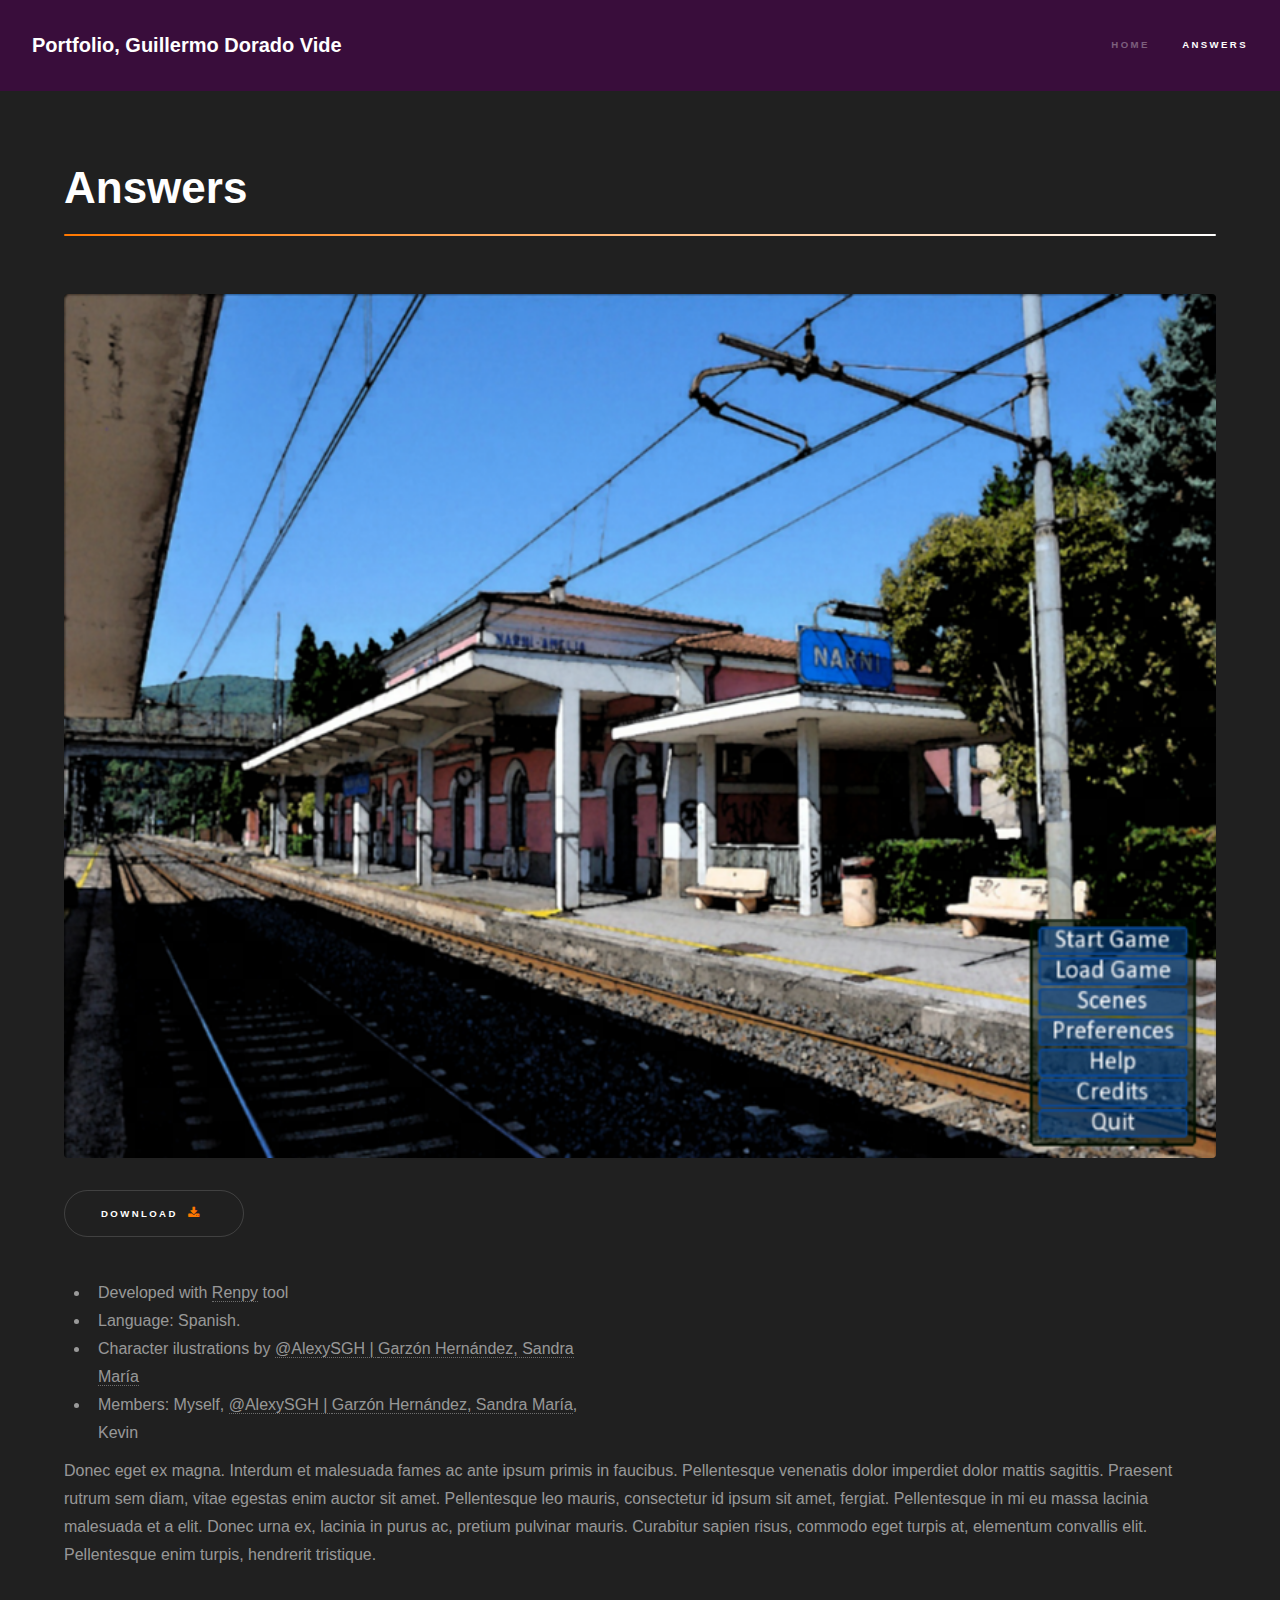
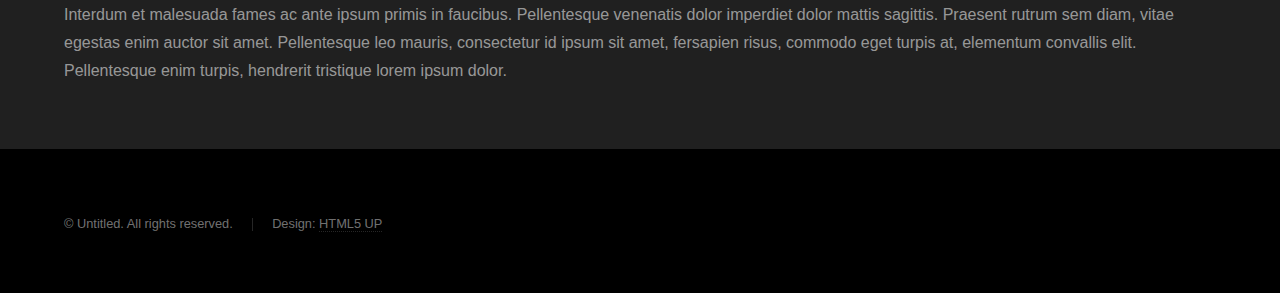
==== AnswerForIM.html @ 84dd6473 "Eliminado la novela para poder actualizar." ====
<!DOCTYPE HTML>
<!--
	Hyperspace by HTML5 UP
	html5up.net | @ajlkn
	Free for personal and commercial use under the CCA 3.0 license (html5up.net/license)
-->
<html>
	<head>
		<title>Portfolio, Answers</title>
		<meta charset="utf-8" />
		<meta name="viewport" content="width=device-width, initial-scale=1" />
		<!--[if lte IE 8]><script src="assets/js/ie/html5shiv.js"></script><![endif]-->
		<link rel="stylesheet" href="assets/css/main.css" />
		<!--[if lte IE 9]><link rel="stylesheet" href="assets/css/ie9.css" /><![endif]-->
		<!--[if lte IE 8]><link rel="stylesheet" href="assets/css/ie8.css" /><![endif]-->
	</head>
	<body>

		<!-- Header -->
			<header id="header">
				<a href="index.html" class="title">Portfolio, Guillermo Dorado Vide</a>
				<nav>
					<ul>
						<li><a href="index.html">Home</a></li>
						<li><a href="generic.html" class="active">Answers</a></li>
					</ul>
				</nav>
			</header>

		<!-- Wrapper -->
			<div id="wrapper">

				<!-- Main -->
					<section id="main" class="wrapper">
						<div class="inner">
							<h1 class="major">Answers</h1>
							<span class="image fit"><img src="images/answers/answer_main.png" alt="" /></span>
							<ul class="actions">
								<li><a href="resources/answers/Answers-1.1-win.zip" target="_blank" class="button">Download <span class="icon major fa-download" id="curriculum"></span></a></li>
							</ul>
							<div class ="details-list">
								<ul class="two-column">
									<li>Developed with <a href="https://www.renpy.org/">Renpy</a> tool</li>
									<li> Language: Spanish.</li>
									<li>Character ilustrations by <a href="https://twitter.com/AlexySGH">@AlexySGH | </a><a href="http://alexysgh.tumblr.com/">Garzón Hernández, Sandra María</a></li>
									<li>Members: Myself, <a href="https://twitter.com/AlexySGH">@AlexySGH | </a><a href="http://alexysgh.tumblr.com/">Garzón Hernández, Sandra María</a>, Kevin</li>
								</ul>
							</div>
							<p>Donec eget ex magna. Interdum et malesuada fames ac ante ipsum primis in faucibus. Pellentesque venenatis dolor imperdiet dolor mattis sagittis. Praesent rutrum sem diam, vitae egestas enim auctor sit amet. Pellentesque leo mauris, consectetur id ipsum sit amet, fergiat. Pellentesque in mi eu massa lacinia malesuada et a elit. Donec urna ex, lacinia in purus ac, pretium pulvinar mauris. Curabitur sapien risus, commodo eget turpis at, elementum convallis elit. Pellentesque enim turpis, hendrerit tristique.</p>
							<p>Interdum et malesuada fames ac ante ipsum primis in faucibus. Pellentesque venenatis dolor imperdiet dolor mattis sagittis. Praesent rutrum sem diam, vitae egestas enim auctor sit amet. Pellentesque leo mauris, consectetur id ipsum sit amet, fersapien risus, commodo eget turpis at, elementum convallis elit. Pellentesque enim turpis, hendrerit tristique lorem ipsum dolor.</p>
						</div>
					</section>

			</div>

		<!-- Footer -->
			<footer id="footer" class="wrapper alt">
				<div class="inner">
					<ul class="menu">
						<li>&copy; Untitled. All rights reserved.</li><li>Design: <a href="http://html5up.net">HTML5 UP</a></li>
					</ul>
				</div>
			</footer>

		<!-- Scripts -->
			<script src="assets/js/jquery.min.js"></script>
			<script src="assets/js/jquery.scrollex.min.js"></script>
			<script src="assets/js/jquery.scrolly.min.js"></script>
			<script src="assets/js/skel.min.js"></script>
			<script src="assets/js/util.js"></script>
			<!--[if lte IE 8]><script src="assets/js/ie/respond.min.js"></script><![endif]-->
			<script src="assets/js/main.js"></script>

	</body>
</html>
---- assets/css/main.css ----
@import url(font-awesome.min.css);

/*
	Hyperspace by HTML5 UP
	html5up.net | @ajlkn
	Free for personal and commercial use under the CCA 3.0 license (html5up.net/license)
*/

/* Reset */

	html, body, div, span, applet, object, iframe, h1, h2, h3, h4, h5, h6, p, blockquote, pre, a, abbr, acronym, address, big, cite, code, del, dfn, em, img, ins, kbd, q, s, samp, small, strike, strong, sub, sup, tt, var, b, u, i, center, dl, dt, dd, ol, ul, li, fieldset, form, label, legend, table, caption, tbody, tfoot, thead, tr, th, td, article, aside, canvas, details, embed, figure, figcaption, footer, header, hgroup, menu, nav, output, ruby, section, summary, time, mark, audio, video {
		margin: 0;
		padding: 0;
		border: 0;
		font-size: 100%;
		font: inherit;
		vertical-align: baseline;
	}

	article, aside, details, figcaption, figure, footer, header, hgroup, menu, nav, section {
		display: block;
	}

	body {
		line-height: 1;
	}

	ol, ul {
		list-style: none;
	}

	blockquote, q {
		quotes: none;
	}

	blockquote:before, blockquote:after, q:before, q:after {
		content: '';
		content: none;
	}

	table {
		border-collapse: collapse;
		border-spacing: 0;
	}

	body {
		-webkit-text-size-adjust: none;
	}

/* Box Model */

	*, *:before, *:after {
		-moz-box-sizing: border-box;
		-webkit-box-sizing: border-box;
		box-sizing: border-box;
	}

/* Grid */

	.row {
		border-bottom: solid 1px transparent;
		-moz-box-sizing: border-box;
		-webkit-box-sizing: border-box;
		box-sizing: border-box;
	}

	.row > * {
		float: left;
		-moz-box-sizing: border-box;
		-webkit-box-sizing: border-box;
		box-sizing: border-box;
	}

	.row:after, .row:before {
		content: '';
		display: block;
		clear: both;
		height: 0;
	}

	.row.uniform > * > :first-child {
		margin-top: 0;
	}

	.row.uniform > * > :last-child {
		margin-bottom: 0;
	}

	.row.\30 \25 > * {
		padding: 0 0 0 0em;
	}

	.row.\30 \25 {
		margin: 0 0 -1px 0em;
	}

	.row.uniform.\30 \25 > * {
		padding: 0em 0 0 0em;
	}

	.row.uniform.\30 \25 {
		margin: 0em 0 -1px 0em;
	}

	.row > * {
		padding: 0 0 0 1.5em;
	}

	.row {
		margin: 0 0 -1px -1.5em;
	}

	.row.uniform > * {
		padding: 1.5em 0 0 1.5em;
	}

	.row.uniform {
		margin: -1.5em 0 -1px -1.5em;
	}

	.row.\32 00\25 > * {
		padding: 0 0 0 3em;
	}

	.row.\32 00\25 {
		margin: 0 0 -1px -3em;
	}

	.row.uniform.\32 00\25 > * {
		padding: 3em 0 0 3em;
	}

	.row.uniform.\32 00\25 {
		margin: -3em 0 -1px -3em;
	}

	.row.\31 50\25 > * {
		padding: 0 0 0 2.25em;
	}

	.row.\31 50\25 {
		margin: 0 0 -1px -2.25em;
	}

	.row.uniform.\31 50\25 > * {
		padding: 2.25em 0 0 2.25em;
	}

	.row.uniform.\31 50\25 {
		margin: -2.25em 0 -1px -2.25em;
	}

	.row.\35 0\25 > * {
		padding: 0 0 0 0.75em;
	}

	.row.\35 0\25 {
		margin: 0 0 -1px -0.75em;
	}

	.row.uniform.\35 0\25 > * {
		padding: 0.75em 0 0 0.75em;
	}

	.row.uniform.\35 0\25 {
		margin: -0.75em 0 -1px -0.75em;
	}

	.row.\32 5\25 > * {
		padding: 0 0 0 0.375em;
	}

	.row.\32 5\25 {
		margin: 0 0 -1px -0.375em;
	}

	.row.uniform.\32 5\25 > * {
		padding: 0.375em 0 0 0.375em;
	}

	.row.uniform.\32 5\25 {
		margin: -0.375em 0 -1px -0.375em;
	}

	.\31 2u, .\31 2u\24 {
		width: 100%;
		clear: none;
		margin-left: 0;
	}

	.\31 1u, .\31 1u\24 {
		width: 91.6666666667%;
		clear: none;
		margin-left: 0;
	}

	.\31 0u, .\31 0u\24 {
		width: 83.3333333333%;
		clear: none;
		margin-left: 0;
	}

	.\39 u, .\39 u\24 {
		width: 75%;
		clear: none;
		margin-left: 0;
	}

	.\38 u, .\38 u\24 {
		width: 66.6666666667%;
		clear: none;
		margin-left: 0;
	}

	.\37 u, .\37 u\24 {
		width: 58.3333333333%;
		clear: none;
		margin-left: 0;
	}

	.\36 u, .\36 u\24 {
		width: 50%;
		clear: none;
		margin-left: 0;
	}

	.\35 u, .\35 u\24 {
		width: 41.6666666667%;
		clear: none;
		margin-left: 0;
	}

	.\34 u, .\34 u\24 {
		width: 33.3333333333%;
		clear: none;
		margin-left: 0;
	}

	.\33 u, .\33 u\24 {
		width: 25%;
		clear: none;
		margin-left: 0;
	}

	.\32 u, .\32 u\24 {
		width: 16.6666666667%;
		clear: none;
		margin-left: 0;
	}

	.\31 u, .\31 u\24 {
		width: 8.3333333333%;
		clear: none;
		margin-left: 0;
	}

	.\31 2u\24 + *,
	.\31 1u\24 + *,
	.\31 0u\24 + *,
	.\39 u\24 + *,
	.\38 u\24 + *,
	.\37 u\24 + *,
	.\36 u\24 + *,
	.\35 u\24 + *,
	.\34 u\24 + *,
	.\33 u\24 + *,
	.\32 u\24 + *,
	.\31 u\24 + * {
		clear: left;
	}

	.\-11u {
		margin-left: 91.66667%;
	}

	.\-10u {
		margin-left: 83.33333%;
	}

	.\-9u {
		margin-left: 75%;
	}

	.\-8u {
		margin-left: 66.66667%;
	}

	.\-7u {
		margin-left: 58.33333%;
	}

	.\-6u {
		margin-left: 50%;
	}

	.\-5u {
		margin-left: 41.66667%;
	}

	.\-4u {
		margin-left: 33.33333%;
	}

	.\-3u {
		margin-left: 25%;
	}

	.\-2u {
		margin-left: 16.66667%;
	}

	.\-1u {
		margin-left: 8.33333%;
	}

	@media screen and (max-width: 1680px) {

		.row > * {
			padding: 0 0 0 1.5em;
		}

		.row {
			margin: 0 0 -1px -1.5em;
		}

		.row.uniform > * {
			padding: 1.5em 0 0 1.5em;
		}

		.row.uniform {
			margin: -1.5em 0 -1px -1.5em;
		}

		.row.\32 00\25 > * {
			padding: 0 0 0 3em;
		}

		.row.\32 00\25 {
			margin: 0 0 -1px -3em;
		}

		.row.uniform.\32 00\25 > * {
			padding: 3em 0 0 3em;
		}

		.row.uniform.\32 00\25 {
			margin: -3em 0 -1px -3em;
		}

		.row.\31 50\25 > * {
			padding: 0 0 0 2.25em;
		}

		.row.\31 50\25 {
			margin: 0 0 -1px -2.25em;
		}

		.row.uniform.\31 50\25 > * {
			padding: 2.25em 0 0 2.25em;
		}

		.row.uniform.\31 50\25 {
			margin: -2.25em 0 -1px -2.25em;
		}

		.row.\35 0\25 > * {
			padding: 0 0 0 0.75em;
		}

		.row.\35 0\25 {
			margin: 0 0 -1px -0.75em;
		}

		.row.uniform.\35 0\25 > * {
			padding: 0.75em 0 0 0.75em;
		}

		.row.uniform.\35 0\25 {
			margin: -0.75em 0 -1px -0.75em;
		}

		.row.\32 5\25 > * {
			padding: 0 0 0 0.375em;
		}

		.row.\32 5\25 {
			margin: 0 0 -1px -0.375em;
		}

		.row.uniform.\32 5\25 > * {
			padding: 0.375em 0 0 0.375em;
		}

		.row.uniform.\32 5\25 {
			margin: -0.375em 0 -1px -0.375em;
		}

		.\31 2u\28xlarge\29, .\31 2u\24\28xlarge\29 {
			width: 100%;
			clear: none;
			margin-left: 0;
		}

		.\31 1u\28xlarge\29, .\31 1u\24\28xlarge\29 {
			width: 91.6666666667%;
			clear: none;
			margin-left: 0;
		}

		.\31 0u\28xlarge\29, .\31 0u\24\28xlarge\29 {
			width: 83.3333333333%;
			clear: none;
			margin-left: 0;
		}

		.\39 u\28xlarge\29, .\39 u\24\28xlarge\29 {
			width: 75%;
			clear: none;
			margin-left: 0;
		}

		.\38 u\28xlarge\29, .\38 u\24\28xlarge\29 {
			width: 66.6666666667%;
			clear: none;
			margin-left: 0;
		}

		.\37 u\28xlarge\29, .\37 u\24\28xlarge\29 {
			width: 58.3333333333%;
			clear: none;
			margin-left: 0;
		}

		.\36 u\28xlarge\29, .\36 u\24\28xlarge\29 {
			width: 50%;
			clear: none;
			margin-left: 0;
		}

		.\35 u\28xlarge\29, .\35 u\24\28xlarge\29 {
			width: 41.6666666667%;
			clear: none;
			margin-left: 0;
		}

		.\34 u\28xlarge\29, .\34 u\24\28xlarge\29 {
			width: 33.3333333333%;
			clear: none;
			margin-left: 0;
		}

		.\33 u\28xlarge\29, .\33 u\24\28xlarge\29 {
			width: 25%;
			clear: none;
			margin-left: 0;
		}

		.\32 u\28xlarge\29, .\32 u\24\28xlarge\29 {
			width: 16.6666666667%;
			clear: none;
			margin-left: 0;
		}

		.\31 u\28xlarge\29, .\31 u\24\28xlarge\29 {
			width: 8.3333333333%;
			clear: none;
			margin-left: 0;
		}

		.\31 2u\24\28xlarge\29 + *,
		.\31 1u\24\28xlarge\29 + *,
		.\31 0u\24\28xlarge\29 + *,
		.\39 u\24\28xlarge\29 + *,
		.\38 u\24\28xlarge\29 + *,
		.\37 u\24\28xlarge\29 + *,
		.\36 u\24\28xlarge\29 + *,
		.\35 u\24\28xlarge\29 + *,
		.\34 u\24\28xlarge\29 + *,
		.\33 u\24\28xlarge\29 + *,
		.\32 u\24\28xlarge\29 + *,
		.\31 u\24\28xlarge\29 + * {
			clear: left;
		}

		.\-11u\28xlarge\29 {
			margin-left: 91.66667%;
		}

		.\-10u\28xlarge\29 {
			margin-left: 83.33333%;
		}

		.\-9u\28xlarge\29 {
			margin-left: 75%;
		}

		.\-8u\28xlarge\29 {
			margin-left: 66.66667%;
		}

		.\-7u\28xlarge\29 {
			margin-left: 58.33333%;
		}

		.\-6u\28xlarge\29 {
			margin-left: 50%;
		}

		.\-5u\28xlarge\29 {
			margin-left: 41.66667%;
		}

		.\-4u\28xlarge\29 {
			margin-left: 33.33333%;
		}

		.\-3u\28xlarge\29 {
			margin-left: 25%;
		}

		.\-2u\28xlarge\29 {
			margin-left: 16.66667%;
		}

		.\-1u\28xlarge\29 {
			margin-left: 8.33333%;
		}

	}

	@media screen and (max-width: 1280px) {

		.row > * {
			padding: 0 0 0 1.5em;
		}

		.row {
			margin: 0 0 -1px -1.5em;
		}

		.row.uniform > * {
			padding: 1.5em 0 0 1.5em;
		}

		.row.uniform {
			margin: -1.5em 0 -1px -1.5em;
		}

		.row.\32 00\25 > * {
			padding: 0 0 0 3em;
		}

		.row.\32 00\25 {
			margin: 0 0 -1px -3em;
		}

		.row.uniform.\32 00\25 > * {
			padding: 3em 0 0 3em;
		}

		.row.uniform.\32 00\25 {
			margin: -3em 0 -1px -3em;
		}

		.row.\31 50\25 > * {
			padding: 0 0 0 2.25em;
		}

		.row.\31 50\25 {
			margin: 0 0 -1px -2.25em;
		}

		.row.uniform.\31 50\25 > * {
			padding: 2.25em 0 0 2.25em;
		}

		.row.uniform.\31 50\25 {
			margin: -2.25em 0 -1px -2.25em;
		}

		.row.\35 0\25 > * {
			padding: 0 0 0 0.75em;
		}

		.row.\35 0\25 {
			margin: 0 0 -1px -0.75em;
		}

		.row.uniform.\35 0\25 > * {
			padding: 0.75em 0 0 0.75em;
		}

		.row.uniform.\35 0\25 {
			margin: -0.75em 0 -1px -0.75em;
		}

		.row.\32 5\25 > * {
			padding: 0 0 0 0.375em;
		}

		.row.\32 5\25 {
			margin: 0 0 -1px -0.375em;
		}

		.row.uniform.\32 5\25 > * {
			padding: 0.375em 0 0 0.375em;
		}

		.row.uniform.\32 5\25 {
			margin: -0.375em 0 -1px -0.375em;
		}

		.\31 2u\28large\29, .\31 2u\24\28large\29 {
			width: 100%;
			clear: none;
			margin-left: 0;
		}

		.\31 1u\28large\29, .\31 1u\24\28large\29 {
			width: 91.6666666667%;
			clear: none;
			margin-left: 0;
		}

		.\31 0u\28large\29, .\31 0u\24\28large\29 {
			width: 83.3333333333%;
			clear: none;
			margin-left: 0;
		}

		.\39 u\28large\29, .\39 u\24\28large\29 {
			width: 75%;
			clear: none;
			margin-left: 0;
		}

		.\38 u\28large\29, .\38 u\24\28large\29 {
			width: 66.6666666667%;
			clear: none;
			margin-left: 0;
		}

		.\37 u\28large\29, .\37 u\24\28large\29 {
			width: 58.3333333333%;
			clear: none;
			margin-left: 0;
		}

		.\36 u\28large\29, .\36 u\24\28large\29 {
			width: 50%;
			clear: none;
			margin-left: 0;
		}

		.\35 u\28large\29, .\35 u\24\28large\29 {
			width: 41.6666666667%;
			clear: none;
			margin-left: 0;
		}

		.\34 u\28large\29, .\34 u\24\28large\29 {
			width: 33.3333333333%;
			clear: none;
			margin-left: 0;
		}

		.\33 u\28large\29, .\33 u\24\28large\29 {
			width: 25%;
			clear: none;
			margin-left: 0;
		}

		.\32 u\28large\29, .\32 u\24\28large\29 {
			width: 16.6666666667%;
			clear: none;
			margin-left: 0;
		}

		.\31 u\28large\29, .\31 u\24\28large\29 {
			width: 8.3333333333%;
			clear: none;
			margin-left: 0;
		}

		.\31 2u\24\28large\29 + *,
		.\31 1u\24\28large\29 + *,
		.\31 0u\24\28large\29 + *,
		.\39 u\24\28large\29 + *,
		.\38 u\24\28large\29 + *,
		.\37 u\24\28large\29 + *,
		.\36 u\24\28large\29 + *,
		.\35 u\24\28large\29 + *,
		.\34 u\24\28large\29 + *,
		.\33 u\24\28large\29 + *,
		.\32 u\24\28large\29 + *,
		.\31 u\24\28large\29 + * {
			clear: left;
		}

		.\-11u\28large\29 {
			margin-left: 91.66667%;
		}

		.\-10u\28large\29 {
			margin-left: 83.33333%;
		}

		.\-9u\28large\29 {
			margin-left: 75%;
		}

		.\-8u\28large\29 {
			margin-left: 66.66667%;
		}

		.\-7u\28large\29 {
			margin-left: 58.33333%;
		}

		.\-6u\28large\29 {
			margin-left: 50%;
		}

		.\-5u\28large\29 {
			margin-left: 41.66667%;
		}

		.\-4u\28large\29 {
			margin-left: 33.33333%;
		}

		.\-3u\28large\29 {
			margin-left: 25%;
		}

		.\-2u\28large\29 {
			margin-left: 16.66667%;
		}

		.\-1u\28large\29 {
			margin-left: 8.33333%;
		}

	}

	@media screen and (max-width: 980px) {

		.row > * {
			padding: 0 0 0 1.5em;
		}

		.row {
			margin: 0 0 -1px -1.5em;
		}

		.row.uniform > * {
			padding: 1.5em 0 0 1.5em;
		}

		.row.uniform {
			margin: -1.5em 0 -1px -1.5em;
		}

		.row.\32 00\25 > * {
			padding: 0 0 0 3em;
		}

		.row.\32 00\25 {
			margin: 0 0 -1px -3em;
		}

		.row.uniform.\32 00\25 > * {
			padding: 3em 0 0 3em;
		}

		.row.uniform.\32 00\25 {
			margin: -3em 0 -1px -3em;
		}

		.row.\31 50\25 > * {
			padding: 0 0 0 2.25em;
		}

		.row.\31 50\25 {
			margin: 0 0 -1px -2.25em;
		}

		.row.uniform.\31 50\25 > * {
			padding: 2.25em 0 0 2.25em;
		}

		.row.uniform.\31 50\25 {
			margin: -2.25em 0 -1px -2.25em;
		}

		.row.\35 0\25 > * {
			padding: 0 0 0 0.75em;
		}

		.row.\35 0\25 {
			margin: 0 0 -1px -0.75em;
		}

		.row.uniform.\35 0\25 > * {
			padding: 0.75em 0 0 0.75em;
		}

		.row.uniform.\35 0\25 {
			margin: -0.75em 0 -1px -0.75em;
		}

		.row.\32 5\25 > * {
			padding: 0 0 0 0.375em;
		}

		.row.\32 5\25 {
			margin: 0 0 -1px -0.375em;
		}

		.row.uniform.\32 5\25 > * {
			padding: 0.375em 0 0 0.375em;
		}

		.row.uniform.\32 5\25 {
			margin: -0.375em 0 -1px -0.375em;
		}

		.\31 2u\28medium\29, .\31 2u\24\28medium\29 {
			width: 100%;
			clear: none;
			margin-left: 0;
		}

		.\31 1u\28medium\29, .\31 1u\24\28medium\29 {
			width: 91.6666666667%;
			clear: none;
			margin-left: 0;
		}

		.\31 0u\28medium\29, .\31 0u\24\28medium\29 {
			width: 83.3333333333%;
			clear: none;
			margin-left: 0;
		}

		.\39 u\28medium\29, .\39 u\24\28medium\29 {
			width: 75%;
			clear: none;
			margin-left: 0;
		}

		.\38 u\28medium\29, .\38 u\24\28medium\29 {
			width: 66.6666666667%;
			clear: none;
			margin-left: 0;
		}

		.\37 u\28medium\29, .\37 u\24\28medium\29 {
			width: 58.3333333333%;
			clear: none;
			margin-left: 0;
		}

		.\36 u\28medium\29, .\36 u\24\28medium\29 {
			width: 50%;
			clear: none;
			margin-left: 0;
		}

		.\35 u\28medium\29, .\35 u\24\28medium\29 {
			width: 41.6666666667%;
			clear: none;
			margin-left: 0;
		}

		.\34 u\28medium\29, .\34 u\24\28medium\29 {
			width: 33.3333333333%;
			clear: none;
			margin-left: 0;
		}

		.\33 u\28medium\29, .\33 u\24\28medium\29 {
			width: 25%;
			clear: none;
			margin-left: 0;
		}

		.\32 u\28medium\29, .\32 u\24\28medium\29 {
			width: 16.6666666667%;
			clear: none;
			margin-left: 0;
		}

		.\31 u\28medium\29, .\31 u\24\28medium\29 {
			width: 8.3333333333%;
			clear: none;
			margin-left: 0;
		}

		.\31 2u\24\28medium\29 + *,
		.\31 1u\24\28medium\29 + *,
		.\31 0u\24\28medium\29 + *,
		.\39 u\24\28medium\29 + *,
		.\38 u\24\28medium\29 + *,
		.\37 u\24\28medium\29 + *,
		.\36 u\24\28medium\29 + *,
		.\35 u\24\28medium\29 + *,
		.\34 u\24\28medium\29 + *,
		.\33 u\24\28medium\29 + *,
		.\32 u\24\28medium\29 + *,
		.\31 u\24\28medium\29 + * {
			clear: left;
		}

		.\-11u\28medium\29 {
			margin-left: 91.66667%;
		}

		.\-10u\28medium\29 {
			margin-left: 83.33333%;
		}

		.\-9u\28medium\29 {
			margin-left: 75%;
		}

		.\-8u\28medium\29 {
			margin-left: 66.66667%;
		}

		.\-7u\28medium\29 {
			margin-left: 58.33333%;
		}

		.\-6u\28medium\29 {
			margin-left: 50%;
		}

		.\-5u\28medium\29 {
			margin-left: 41.66667%;
		}

		.\-4u\28medium\29 {
			margin-left: 33.33333%;
		}

		.\-3u\28medium\29 {
			margin-left: 25%;
		}

		.\-2u\28medium\29 {
			margin-left: 16.66667%;
		}

		.\-1u\28medium\29 {
			margin-left: 8.33333%;
		}

	}

	@media screen and (max-width: 736px) {

		.row > * {
			padding: 0 0 0 1.5em;
		}

		.row {
			margin: 0 0 -1px -1.5em;
		}

		.row.uniform > * {
			padding: 1.5em 0 0 1.5em;
		}

		.row.uniform {
			margin: -1.5em 0 -1px -1.5em;
		}

		.row.\32 00\25 > * {
			padding: 0 0 0 3em;
		}

		.row.\32 00\25 {
			margin: 0 0 -1px -3em;
		}

		.row.uniform.\32 00\25 > * {
			padding: 3em 0 0 3em;
		}

		.row.uniform.\32 00\25 {
			margin: -3em 0 -1px -3em;
		}

		.row.\31 50\25 > * {
			padding: 0 0 0 2.25em;
		}

		.row.\31 50\25 {
			margin: 0 0 -1px -2.25em;
		}

		.row.uniform.\31 50\25 > * {
			padding: 2.25em 0 0 2.25em;
		}

		.row.uniform.\31 50\25 {
			margin: -2.25em 0 -1px -2.25em;
		}

		.row.\35 0\25 > * {
			padding: 0 0 0 0.75em;
		}

		.row.\35 0\25 {
			margin: 0 0 -1px -0.75em;
		}

		.row.uniform.\35 0\25 > * {
			padding: 0.75em 0 0 0.75em;
		}

		.row.uniform.\35 0\25 {
			margin: -0.75em 0 -1px -0.75em;
		}

		.row.\32 5\25 > * {
			padding: 0 0 0 0.375em;
		}

		.row.\32 5\25 {
			margin: 0 0 -1px -0.375em;
		}

		.row.uniform.\32 5\25 > * {
			padding: 0.375em 0 0 0.375em;
		}

		.row.uniform.\32 5\25 {
			margin: -0.375em 0 -1px -0.375em;
		}

		.\31 2u\28small\29, .\31 2u\24\28small\29 {
			width: 100%;
			clear: none;
			margin-left: 0;
		}

		.\31 1u\28small\29, .\31 1u\24\28small\29 {
			width: 91.6666666667%;
			clear: none;
			margin-left: 0;
		}

		.\31 0u\28small\29, .\31 0u\24\28small\29 {
			width: 83.3333333333%;
			clear: none;
			margin-left: 0;
		}

		.\39 u\28small\29, .\39 u\24\28small\29 {
			width: 75%;
			clear: none;
			margin-left: 0;
		}

		.\38 u\28small\29, .\38 u\24\28small\29 {
			width: 66.6666666667%;
			clear: none;
			margin-left: 0;
		}

		.\37 u\28small\29, .\37 u\24\28small\29 {
			width: 58.3333333333%;
			clear: none;
			margin-left: 0;
		}

		.\36 u\28small\29, .\36 u\24\28small\29 {
			width: 50%;
			clear: none;
			margin-left: 0;
		}

		.\35 u\28small\29, .\35 u\24\28small\29 {
			width: 41.6666666667%;
			clear: none;
			margin-left: 0;
		}

		.\34 u\28small\29, .\34 u\24\28small\29 {
			width: 33.3333333333%;
			clear: none;
			margin-left: 0;
		}

		.\33 u\28small\29, .\33 u\24\28small\29 {
			width: 25%;
			clear: none;
			margin-left: 0;
		}

		.\32 u\28small\29, .\32 u\24\28small\29 {
			width: 16.6666666667%;
			clear: none;
			margin-left: 0;
		}

		.\31 u\28small\29, .\31 u\24\28small\29 {
			width: 8.3333333333%;
			clear: none;
			margin-left: 0;
		}

		.\31 2u\24\28small\29 + *,
		.\31 1u\24\28small\29 + *,
		.\31 0u\24\28small\29 + *,
		.\39 u\24\28small\29 + *,
		.\38 u\24\28small\29 + *,
		.\37 u\24\28small\29 + *,
		.\36 u\24\28small\29 + *,
		.\35 u\24\28small\29 + *,
		.\34 u\24\28small\29 + *,
		.\33 u\24\28small\29 + *,
		.\32 u\24\28small\29 + *,
		.\31 u\24\28small\29 + * {
			clear: left;
		}

		.\-11u\28small\29 {
			margin-left: 91.66667%;
		}

		.\-10u\28small\29 {
			margin-left: 83.33333%;
		}

		.\-9u\28small\29 {
			margin-left: 75%;
		}

		.\-8u\28small\29 {
			margin-left: 66.66667%;
		}

		.\-7u\28small\29 {
			margin-left: 58.33333%;
		}

		.\-6u\28small\29 {
			margin-left: 50%;
		}

		.\-5u\28small\29 {
			margin-left: 41.66667%;
		}

		.\-4u\28small\29 {
			margin-left: 33.33333%;
		}

		.\-3u\28small\29 {
			margin-left: 25%;
		}

		.\-2u\28small\29 {
			margin-left: 16.66667%;
		}

		.\-1u\28small\29 {
			margin-left: 8.33333%;
		}

	}

	@media screen and (max-width: 480px) {
		/*extra Guillermo*/
		#movile-only {
			display:none;
		}

		.details-list .two-column {
			display: block;
			width: 100%;
		}

		.row > * {
			padding: 0 0 0 1.5em;
		}

		.row {
			margin: 0 0 -1px -1.5em;
		}

		.row.uniform > * {
			padding: 1.5em 0 0 1.5em;
		}

		.row.uniform {
			margin: -1.5em 0 -1px -1.5em;
		}

		.row.\32 00\25 > * {
			padding: 0 0 0 3em;
		}

		.row.\32 00\25 {
			margin: 0 0 -1px -3em;
		}

		.row.uniform.\32 00\25 > * {
			padding: 3em 0 0 3em;
		}

		.row.uniform.\32 00\25 {
			margin: -3em 0 -1px -3em;
		}

		.row.\31 50\25 > * {
			padding: 0 0 0 2.25em;
		}

		.row.\31 50\25 {
			margin: 0 0 -1px -2.25em;
		}

		.row.uniform.\31 50\25 > * {
			padding: 2.25em 0 0 2.25em;
		}

		.row.uniform.\31 50\25 {
			margin: -2.25em 0 -1px -2.25em;
		}

		.row.\35 0\25 > * {
			padding: 0 0 0 0.75em;
		}

		.row.\35 0\25 {
			margin: 0 0 -1px -0.75em;
		}

		.row.uniform.\35 0\25 > * {
			padding: 0.75em 0 0 0.75em;
		}

		.row.uniform.\35 0\25 {
			margin: -0.75em 0 -1px -0.75em;
		}

		.row.\32 5\25 > * {
			padding: 0 0 0 0.375em;
		}

		.row.\32 5\25 {
			margin: 0 0 -1px -0.375em;
		}

		.row.uniform.\32 5\25 > * {
			padding: 0.375em 0 0 0.375em;
		}

		.row.uniform.\32 5\25 {
			margin: -0.375em 0 -1px -0.375em;
		}

		.\31 2u\28xsmall\29, .\31 2u\24\28xsmall\29 {
			width: 100%;
			clear: none;
			margin-left: 0;
		}

		.\31 1u\28xsmall\29, .\31 1u\24\28xsmall\29 {
			width: 91.6666666667%;
			clear: none;
			margin-left: 0;
		}

		.\31 0u\28xsmall\29, .\31 0u\24\28xsmall\29 {
			width: 83.3333333333%;
			clear: none;
			margin-left: 0;
		}

		.\39 u\28xsmall\29, .\39 u\24\28xsmall\29 {
			width: 75%;
			clear: none;
			margin-left: 0;
		}

		.\38 u\28xsmall\29, .\38 u\24\28xsmall\29 {
			width: 66.6666666667%;
			clear: none;
			margin-left: 0;
		}

		.\37 u\28xsmall\29, .\37 u\24\28xsmall\29 {
			width: 58.3333333333%;
			clear: none;
			margin-left: 0;
		}

		.\36 u\28xsmall\29, .\36 u\24\28xsmall\29 {
			width: 50%;
			clear: none;
			margin-left: 0;
		}

		.\35 u\28xsmall\29, .\35 u\24\28xsmall\29 {
			width: 41.6666666667%;
			clear: none;
			margin-left: 0;
		}

		.\34 u\28xsmall\29, .\34 u\24\28xsmall\29 {
			width: 33.3333333333%;
			clear: none;
			margin-left: 0;
		}

		.\33 u\28xsmall\29, .\33 u\24\28xsmall\29 {
			width: 25%;
			clear: none;
			margin-left: 0;
		}

		.\32 u\28xsmall\29, .\32 u\24\28xsmall\29 {
			width: 16.6666666667%;
			clear: none;
			margin-left: 0;
		}

		.\31 u\28xsmall\29, .\31 u\24\28xsmall\29 {
			width: 8.3333333333%;
			clear: none;
			margin-left: 0;
		}

		.\31 2u\24\28xsmall\29 + *,
		.\31 1u\24\28xsmall\29 + *,
		.\31 0u\24\28xsmall\29 + *,
		.\39 u\24\28xsmall\29 + *,
		.\38 u\24\28xsmall\29 + *,
		.\37 u\24\28xsmall\29 + *,
		.\36 u\24\28xsmall\29 + *,
		.\35 u\24\28xsmall\29 + *,
		.\34 u\24\28xsmall\29 + *,
		.\33 u\24\28xsmall\29 + *,
		.\32 u\24\28xsmall\29 + *,
		.\31 u\24\28xsmall\29 + * {
			clear: left;
		}

		.\-11u\28xsmall\29 {
			margin-left: 91.66667%;
		}

		.\-10u\28xsmall\29 {
			margin-left: 83.33333%;
		}

		.\-9u\28xsmall\29 {
			margin-left: 75%;
		}

		.\-8u\28xsmall\29 {
			margin-left: 66.66667%;
		}

		.\-7u\28xsmall\29 {
			margin-left: 58.33333%;
		}

		.\-6u\28xsmall\29 {
			margin-left: 50%;
		}

		.\-5u\28xsmall\29 {
			margin-left: 41.66667%;
		}

		.\-4u\28xsmall\29 {
			margin-left: 33.33333%;
		}

		.\-3u\28xsmall\29 {
			margin-left: 25%;
		}

		.\-2u\28xsmall\29 {
			margin-left: 16.66667%;
		}

		.\-1u\28xsmall\29 {
			margin-left: 8.33333%;
		}

	}

	@media screen and (max-width: 360px) {
		/*extra Guillermo*/
		#movile-only {
			display:none;
		}

		.row > * {
			padding: 0 0 0 1.5em;
		}

		.row {
			margin: 0 0 -1px -1.5em;
		}

		.row.uniform > * {
			padding: 1.5em 0 0 1.5em;
		}

		.row.uniform {
			margin: -1.5em 0 -1px -1.5em;
		}

		.row.\32 00\25 > * {
			padding: 0 0 0 3em;
		}

		.row.\32 00\25 {
			margin: 0 0 -1px -3em;
		}

		.row.uniform.\32 00\25 > * {
			padding: 3em 0 0 3em;
		}

		.row.uniform.\32 00\25 {
			margin: -3em 0 -1px -3em;
		}

		.row.\31 50\25 > * {
			padding: 0 0 0 2.25em;
		}

		.row.\31 50\25 {
			margin: 0 0 -1px -2.25em;
		}

		.row.uniform.\31 50\25 > * {
			padding: 2.25em 0 0 2.25em;
		}

		.row.uniform.\31 50\25 {
			margin: -2.25em 0 -1px -2.25em;
		}

		.row.\35 0\25 > * {
			padding: 0 0 0 0.75em;
		}

		.row.\35 0\25 {
			margin: 0 0 -1px -0.75em;
		}

		.row.uniform.\35 0\25 > * {
			padding: 0.75em 0 0 0.75em;
		}

		.row.uniform.\35 0\25 {
			margin: -0.75em 0 -1px -0.75em;
		}

		.row.\32 5\25 > * {
			padding: 0 0 0 0.375em;
		}

		.row.\32 5\25 {
			margin: 0 0 -1px -0.375em;
		}

		.row.uniform.\32 5\25 > * {
			padding: 0.375em 0 0 0.375em;
		}

		.row.uniform.\32 5\25 {
			margin: -0.375em 0 -1px -0.375em;
		}

		.\31 2u\28xxsmall\29, .\31 2u\24\28xxsmall\29 {
			width: 100%;
			clear: none;
			margin-left: 0;
		}

		.\31 1u\28xxsmall\29, .\31 1u\24\28xxsmall\29 {
			width: 91.6666666667%;
			clear: none;
			margin-left: 0;
		}

		.\31 0u\28xxsmall\29, .\31 0u\24\28xxsmall\29 {
			width: 83.3333333333%;
			clear: none;
			margin-left: 0;
		}

		.\39 u\28xxsmall\29, .\39 u\24\28xxsmall\29 {
			width: 75%;
			clear: none;
			margin-left: 0;
		}

		.\38 u\28xxsmall\29, .\38 u\24\28xxsmall\29 {
			width: 66.6666666667%;
			clear: none;
			margin-left: 0;
		}

		.\37 u\28xxsmall\29, .\37 u\24\28xxsmall\29 {
			width: 58.3333333333%;
			clear: none;
			margin-left: 0;
		}

		.\36 u\28xxsmall\29, .\36 u\24\28xxsmall\29 {
			width: 50%;
			clear: none;
			margin-left: 0;
		}

		.\35 u\28xxsmall\29, .\35 u\24\28xxsmall\29 {
			width: 41.6666666667%;
			clear: none;
			margin-left: 0;
		}

		.\34 u\28xxsmall\29, .\34 u\24\28xxsmall\29 {
			width: 33.3333333333%;
			clear: none;
			margin-left: 0;
		}

		.\33 u\28xxsmall\29, .\33 u\24\28xxsmall\29 {
			width: 25%;
			clear: none;
			margin-left: 0;
		}

		.\32 u\28xxsmall\29, .\32 u\24\28xxsmall\29 {
			width: 16.6666666667%;
			clear: none;
			margin-left: 0;
		}

		.\31 u\28xxsmall\29, .\31 u\24\28xxsmall\29 {
			width: 8.3333333333%;
			clear: none;
			margin-left: 0;
		}

		.\31 2u\24\28xxsmall\29 + *,
		.\31 1u\24\28xxsmall\29 + *,
		.\31 0u\24\28xxsmall\29 + *,
		.\39 u\24\28xxsmall\29 + *,
		.\38 u\24\28xxsmall\29 + *,
		.\37 u\24\28xxsmall\29 + *,
		.\36 u\24\28xxsmall\29 + *,
		.\35 u\24\28xxsmall\29 + *,
		.\34 u\24\28xxsmall\29 + *,
		.\33 u\24\28xxsmall\29 + *,
		.\32 u\24\28xxsmall\29 + *,
		.\31 u\24\28xxsmall\29 + * {
			clear: left;
		}

		.\-11u\28xxsmall\29 {
			margin-left: 91.66667%;
		}

		.\-10u\28xxsmall\29 {
			margin-left: 83.33333%;
		}

		.\-9u\28xxsmall\29 {
			margin-left: 75%;
		}

		.\-8u\28xxsmall\29 {
			margin-left: 66.66667%;
		}

		.\-7u\28xxsmall\29 {
			margin-left: 58.33333%;
		}

		.\-6u\28xxsmall\29 {
			margin-left: 50%;
		}

		.\-5u\28xxsmall\29 {
			margin-left: 41.66667%;
		}

		.\-4u\28xxsmall\29 {
			margin-left: 33.33333%;
		}

		.\-3u\28xxsmall\29 {
			margin-left: 25%;
		}

		.\-2u\28xxsmall\29 {
			margin-left: 16.66667%;
		}

		.\-1u\28xxsmall\29 {
			margin-left: 8.33333%;
		}

	}

/* Basic */

	@-ms-viewport {
		width: device-width;
	}

	body {
		-ms-overflow-style: scrollbar;
	}

	@media screen and (max-width: 480px) {

		html, body {
			min-width: 320px;
		}

	}

	body {
		background: #202020;
	}

		body.is-loading *, body.is-loading *:before, body.is-loading *:after {
			-moz-animation: none !important;
			-webkit-animation: none !important;
			-ms-animation: none !important;
			animation: none !important;
			-moz-transition: none !important;
			-webkit-transition: none !important;
			-ms-transition: none !important;
			transition: none !important;
		}

/* Type */

	body, input, select, textarea {
		color: rgba(255, 255, 255, 0.55);
		font-family: Arial, Helvetica, sans-serif;
		font-size: 16.5pt;
		font-weight: normal;
		line-height: 1.75;
	}

		@media screen and (max-width: 1680px) {

			body, input, select, textarea {
				font-size: 13pt;
			}

		}

		@media screen and (max-width: 1280px) {

			body, input, select, textarea {
				font-size: 12pt;
			}

		}

		@media screen and (max-width: 360px) {

			body, input, select, textarea {
				font-size: 11pt;
			}

		}

	a {
		-moz-transition: color 0.2s ease, border-bottom-color 0.2s ease;
		-webkit-transition: color 0.2s ease, border-bottom-color 0.2s ease;
		-ms-transition: color 0.2s ease, border-bottom-color 0.2s ease;
		transition: color 0.2s ease, border-bottom-color 0.2s ease;
		border-bottom: dotted 1px rgba(255, 255, 255, 0.35);
		color: inherit;
		text-decoration: none;
	}

		a:hover {
			border-bottom-color: transparent;
			color: #ff7800;
		}

	strong, b {
		color: #ffffff;
		font-weight: bold;
	}

	em, i {
		font-style: italic;
	}

	p {
		margin: 0 0 2em 0;
	}

	h1, h2, h3, h4, h5, h6 {
		color: #ffffff;
		font-weight: bold;
		line-height: 1.5;
		margin: 0 0 0.5em 0;
	}

		h1 a, h2 a, h3 a, h4 a, h5 a, h6 a {
			color: inherit;
			text-decoration: none;
		}

	h1 {
		font-size: 2.75em;
	}

		h1.major {
			margin: 0 0 1.3em 0;
			position: relative;
			padding-bottom: 0.35em;
		}

			h1.major:after {
				background-image: -moz-linear-gradient(to right, #ff7800, #fff);
				background-image: -webkit-linear-gradient(to right, #ff7800, #fff);
				background-image: -ms-linear-gradient(to right, #ff7800, #fff);
				background-image: linear-gradient(to right, #ff7800, #fff);
				-moz-transition: max-width 0.2s ease;
				-webkit-transition: max-width 0.2s ease;
				-ms-transition: max-width 0.2s ease;
				transition: max-width 0.2s ease;
				border-radius: 0.2em;
				bottom: 0;
				content: '';
				height: 0.05em;
				position: absolute;
				right: 0;
				width: 100%;
			}

	h2 {
		font-size: 1.75em;
	}

	h3 {
		font-size: 1.1em;
	}

	h4 {
		font-size: 1em;
	}

	h5 {
		font-size: 0.8em;
	}

	h6 {
		font-size: 0.6em;
	}

	@media screen and (max-width: 736px) {

		h1 {
			font-size: 2em;
		}

		h2 {
			font-size: 1.25em;
		}

		h3 {
			font-size: 1em;
		}

		h4 {
			font-size: 0.8em;
		}

		h5 {
			font-size: 0.6em;
		}

		h6 {
			font-size: 0.6em;
		}

	}

	sub {
		font-size: 0.8em;
		position: relative;
		top: 0.5em;
	}

	sup {
		font-size: 0.8em;
		position: relative;
		top: -0.5em;
	}

	blockquote {
		border-left: solid 4px rgba(255, 255, 255, 0.15);
		font-style: italic;
		margin: 0 0 2em 0;
		padding: 0.5em 0 0.5em 2em;
	}

	code {
		background: rgba(255, 255, 255, 0.05);
		border-radius: 0.25em;
		border: solid 1px rgba(255, 255, 255, 0.15);
		font-family: "Courier New", monospace;
		font-size: 0.9em;
		margin: 0 0.25em;
		padding: 0.25em 0.65em;
	}

	pre {
		-webkit-overflow-scrolling: touch;
		font-family: "Courier New", monospace;
		font-size: 0.9em;
		margin: 0 0 2em 0;
	}

		pre code {
			display: block;
			line-height: 1.75em;
			padding: 1em 1.5em;
			overflow-x: auto;
		}

	hr {
		border: 0;
		border-bottom: solid 1px rgba(255, 255, 255, 0.15);
		margin: 2em 0;
	}

		hr.major {
			margin: 3em 0;
		}

	.align-left {
		text-align: left;
	}

	.align-center {
		text-align: center;
	}

	.align-right {
		text-align: right;
	}

/* Box */

	.box {
		border-radius: 0.25em;
		border: solid 1px rgba(255, 255, 255, 0.15);
		margin-bottom: 2em;
		padding: 1.5em;
	}

		.box > :last-child,
		.box > :last-child > :last-child,
		.box > :last-child > :last-child > :last-child {
			margin-bottom: 0;
		}

		.box.alt {
			border: 0;
			border-radius: 0;
			padding: 0;
		}

/* Button */

	input[type="submit"],
	input[type="reset"],
	input[type="button"],
	button,
	.button {
		-moz-appearance: none;
		-webkit-appearance: none;
		-ms-appearance: none;
		appearance: none;
		-moz-transition: border-color 0.2s ease;
		-webkit-transition: border-color 0.2s ease;
		-ms-transition: border-color 0.2s ease;
		transition: border-color 0.2s ease;
		background-color: transparent;
		border: solid 1px !important;
		border-color: rgba(255, 255, 255, 0.15) !important;
		border-radius: 3em;
		color: #ffffff !important;
		cursor: pointer;
		display: inline-block;
		font-size: 0.6em;
		font-weight: bold;
		height: calc(4.75em + 2px);
		letter-spacing: 0.25em;
		line-height: 4.75em;
		outline: 0;
		padding: 0 3.75em;
		position: relative;
		text-align: center;
		text-decoration: none;
		text-transform: uppercase;
		white-space: nowrap;
	}

		input[type="submit"]:after,
		input[type="reset"]:after,
		input[type="button"]:after,
		button:after,
		.button:after {
			-moz-transform: scale(0.25);
			-webkit-transform: scale(0.25);
			-ms-transform: scale(0.25);
			transform: scale(0.25);
			-moz-pointer-events: none;
			-webkit-pointer-events: none;
			-ms-pointer-events: none;
			pointer-events: none;
			-moz-transition: opacity 0.2s ease, -moz-transform 0.2s ease;
			-webkit-transition: opacity 0.2s ease, -webkit-transform 0.2s ease;
			-ms-transition: opacity 0.2s ease, -ms-transform 0.2s ease;
			transition: opacity 0.2s ease, transform 0.2s ease;
			background: #f57300;
			border-radius: 3em;
			content: '';
			height: 100%;
			left: 0;
			opacity: 0;
			position: absolute;
			top: 0;
			width: 100%;
		}

		input[type="submit"].icon:before,
		input[type="reset"].icon:before,
		input[type="button"].icon:before,
		button.icon:before,
		.button.icon:before {
			margin-right: 0.75em;
		}

		input[type="submit"].fit,
		input[type="reset"].fit,
		input[type="button"].fit,
		button.fit,
		.button.fit {
			display: block;
			margin: 0 0 1em 0;
			width: 100%;
		}

		input[type="submit"].small,
		input[type="reset"].small,
		input[type="button"].small,
		button.small,
		.button.small {
			font-size: 0.4em;
		}

		input[type="submit"].big,
		input[type="reset"].big,
		input[type="button"].big,
		button.big,
		.button.big {
			font-size: 0.8em;
		}

		input[type="submit"].special,
		input[type="reset"].special,
		input[type="button"].special,
		button.special,
		.button.special {
			background-color: #ffffff;
			color: #312450 !important;
		}

			input[type="submit"].special:after,
			input[type="reset"].special:after,
			input[type="button"].special:after,
			button.special:after,
			.button.special:after {
				display: none;
			}

		input[type="submit"].disabled, input[type="submit"]:disabled,
		input[type="reset"].disabled,
		input[type="reset"]:disabled,
		input[type="button"].disabled,
		input[type="button"]:disabled,
		button.disabled,
		button:disabled,
		.button.disabled,
		.button:disabled {
			cursor: default;
			opacity: 0.5;
			-moz-pointer-events: none;
			-webkit-pointer-events: none;
			-ms-pointer-events: none;
			pointer-events: none;
		}

		input[type="submit"]:hover,
		input[type="reset"]:hover,
		input[type="button"]:hover,
		button:hover,
		.button:hover {
			border-color: #f57300 !important;
		}

			input[type="submit"]:hover:after,
			input[type="reset"]:hover:after,
			input[type="button"]:hover:after,
			button:hover:after,
			.button:hover:after {
				opacity: 0.05;
				-moz-transform: scale(1);
				-webkit-transform: scale(1);
				-ms-transform: scale(1);
				transform: scale(1);
			}

			input[type="submit"]:hover:active,
			input[type="reset"]:hover:active,
			input[type="button"]:hover:active,
			button:hover:active,
			.button:hover:active {
				border-color: #ffffff !important;
			}

				input[type="submit"]:hover:active:after,
				input[type="reset"]:hover:active:after,
				input[type="button"]:hover:active:after,
				button:hover:active:after,
				.button:hover:active:after {
					opacity: 0.1;
				}

/* Features */

	.features {
		display: -moz-flex;
		display: -webkit-flex;
		display: -ms-flex;
		display: flex;
		-moz-flex-wrap: wrap;
		-webkit-flex-wrap: wrap;
		-ms-flex-wrap: wrap;
		flex-wrap: wrap;
		border-radius: 0.25em;
		border: solid 1px rgba(255, 255, 255, 0.15);
		background: rgba(255, 255, 255, 0.05);
		margin: 0 0 2em 0;
	}

		.features section {
			padding: 3.5em 3em 1em 7em ;
			width: 50%;
			border-top: solid 1px rgba(255, 255, 255, 0.15);
			position: relative;
		}

			.features section:nth-child(-n + 2) {
				border-top-width: 0;
			}

			.features section:nth-child(2n) {
				border-left: solid 1px rgba(255, 255, 255, 0.15);
			}

			.features section .icon {
				-moz-transition: opacity 0.5s ease, -moz-transform 0.5s ease;
				-webkit-transition: opacity 0.5s ease, -webkit-transform 0.5s ease;
				-ms-transition: opacity 0.5s ease, -ms-transform 0.5s ease;
				transition: opacity 0.5s ease, transform 0.5s ease;
				-moz-transition-delay: 1s;
				-webkit-transition-delay: 1s;
				-ms-transition-delay: 1s;
				transition-delay: 1s;
				-moz-transform: scale(1);
				-webkit-transform: scale(1);
				-ms-transform: scale(1);
				transform: scale(1);
				position: absolute;
				left: 3em;
				top: 3em;
				opacity: 1;
			}

			.features section:nth-child(1) .icon {
				-moz-transition-delay: 0.15s;
				-webkit-transition-delay: 0.15s;
				-ms-transition-delay: 0.15s;
				transition-delay: 0.15s;
			}

			.features section:nth-child(2) .icon {
				-moz-transition-delay: 0.3s;
				-webkit-transition-delay: 0.3s;
				-ms-transition-delay: 0.3s;
				transition-delay: 0.3s;
			}

			.features section:nth-child(3) .icon {
				-moz-transition-delay: 0.45s;
				-webkit-transition-delay: 0.45s;
				-ms-transition-delay: 0.45s;
				transition-delay: 0.45s;
			}

			.features section:nth-child(4) .icon {
				-moz-transition-delay: 0.6s;
				-webkit-transition-delay: 0.6s;
				-ms-transition-delay: 0.6s;
				transition-delay: 0.6s;
			}

			.features section:nth-child(5) .icon {
				-moz-transition-delay: 0.75s;
				-webkit-transition-delay: 0.75s;
				-ms-transition-delay: 0.75s;
				transition-delay: 0.75s;
			}

			.features section:nth-child(6) .icon {
				-moz-transition-delay: 0.9s;
				-webkit-transition-delay: 0.9s;
				-ms-transition-delay: 0.9s;
				transition-delay: 0.9s;
			}

			.features section:nth-child(7) .icon {
				-moz-transition-delay: 1.05s;
				-webkit-transition-delay: 1.05s;
				-ms-transition-delay: 1.05s;
				transition-delay: 1.05s;
			}

			.features section:nth-child(8) .icon {
				-moz-transition-delay: 1.2s;
				-webkit-transition-delay: 1.2s;
				-ms-transition-delay: 1.2s;
				transition-delay: 1.2s;
			}

			.features section:nth-child(9) .icon {
				-moz-transition-delay: 1.35s;
				-webkit-transition-delay: 1.35s;
				-ms-transition-delay: 1.35s;
				transition-delay: 1.35s;
			}

			.features section:nth-child(10) .icon {
				-moz-transition-delay: 1.5s;
				-webkit-transition-delay: 1.5s;
				-ms-transition-delay: 1.5s;
				transition-delay: 1.5s;
			}

			.features section:nth-child(11) .icon {
				-moz-transition-delay: 1.65s;
				-webkit-transition-delay: 1.65s;
				-ms-transition-delay: 1.65s;
				transition-delay: 1.65s;
			}

			.features section:nth-child(12) .icon {
				-moz-transition-delay: 1.8s;
				-webkit-transition-delay: 1.8s;
				-ms-transition-delay: 1.8s;
				transition-delay: 1.8s;
			}

			.features section:nth-child(13) .icon {
				-moz-transition-delay: 1.95s;
				-webkit-transition-delay: 1.95s;
				-ms-transition-delay: 1.95s;
				transition-delay: 1.95s;
			}

			.features section:nth-child(14) .icon {
				-moz-transition-delay: 2.1s;
				-webkit-transition-delay: 2.1s;
				-ms-transition-delay: 2.1s;
				transition-delay: 2.1s;
			}

			.features section:nth-child(15) .icon {
				-moz-transition-delay: 2.25s;
				-webkit-transition-delay: 2.25s;
				-ms-transition-delay: 2.25s;
				transition-delay: 2.25s;
			}

			.features section:nth-child(16) .icon {
				-moz-transition-delay: 2.4s;
				-webkit-transition-delay: 2.4s;
				-ms-transition-delay: 2.4s;
				transition-delay: 2.4s;
			}

			.features section:nth-child(17) .icon {
				-moz-transition-delay: 2.55s;
				-webkit-transition-delay: 2.55s;
				-ms-transition-delay: 2.55s;
				transition-delay: 2.55s;
			}

			.features section:nth-child(18) .icon {
				-moz-transition-delay: 2.7s;
				-webkit-transition-delay: 2.7s;
				-ms-transition-delay: 2.7s;
				transition-delay: 2.7s;
			}

			.features section:nth-child(19) .icon {
				-moz-transition-delay: 2.85s;
				-webkit-transition-delay: 2.85s;
				-ms-transition-delay: 2.85s;
				transition-delay: 2.85s;
			}

			.features section:nth-child(20) .icon {
				-moz-transition-delay: 3.0s;
				-webkit-transition-delay: 3.0s;
				-ms-transition-delay: 3.0s;
				transition-delay: 3.0s;
			}

		.features.inactive section .icon {
			-moz-transform: scale(0.5);
			-webkit-transform: scale(0.5);
			-ms-transform: scale(0.5);
			transform: scale(0.5);
			opacity: 0;
		}

		@media screen and (max-width: 980px) {

			.features {
				display: block;
			}

				.features section {
					border-top-width: 1px !important;
					border-left-width: 0 !important;
					width: 100%;
				}

					.features section:first-child {
						border-top-width: 0 !important;
					}

		}

		@media screen and (max-width: 736px) {

			.features section {
				padding: 2.5em 1.5em 0.1em 5.5em ;
			}

				.features section .icon {
					left: 1.5em;
					top: 2em;
				}

		}

		@media screen and (max-width: 480px) {

			.features section {
				padding: 2em 1.5em 0.1em 1.5em ;
			}

				.features section .icon {
					left: 0;
					position: relative;
					top: 0;
				}

		}

/* Form */

	form {
		margin: 0 0 2em 0;
	}

		form .field {
			margin: 0 0 1em 0;
		}

			form .field.half {
				width: 50%;
				float: left;
				padding: 0 0 0 0.75em;
			}

				form .field.half.first {
					padding: 0 0.75em 0 0;
				}

		form > .actions {
			margin: 2em 0 0 0 !important;
		}

		@media screen and (max-width: 736px) {

			form .field.half {
				width: 100%;
				float: none;
				padding: 0;
			}

				form .field.half.first {
					padding: 0;
				}

		}

	label {
		color: #ffffff;
		font-weight: bold;
		line-height: 1.5;
		margin: 0 0 0.7em 0;
		display: block;
		font-size: 1.1em;
	}

	input[type="text"],
	input[type="password"],
	input[type="email"],
	input[type="tel"],
	select,
	textarea {
		-moz-appearance: none;
		-webkit-appearance: none;
		-ms-appearance: none;
		appearance: none;
		background: rgba(255, 255, 255, 0.05);
		border-radius: 0.25em;
		border: none;
		border: solid 1px rgba(255, 255, 255, 0.15);
		color: inherit;
		display: block;
		outline: 0;
		padding: 0 1em;
		text-decoration: none;
		width: 100%;
	}

		input[type="text"]:invalid,
		input[type="password"]:invalid,
		input[type="email"]:invalid,
		input[type="tel"]:invalid,
		select:invalid,
		textarea:invalid {
			box-shadow: none;
		}

		input[type="text"]:focus,
		input[type="password"]:focus,
		input[type="email"]:focus,
		input[type="tel"]:focus,
		select:focus,
		textarea:focus {
			border-color: #ff7800;
			box-shadow: 0 0 0 1px #ff7800;
		}

	.select-wrapper {
		text-decoration: none;
		display: block;
		position: relative;
	}

		.select-wrapper:before {
			-moz-osx-font-smoothing: grayscale;
			-webkit-font-smoothing: antialiased;
			font-family: FontAwesome;
			font-style: normal;
			font-weight: normal;
			text-transform: none !important;
		}

		.select-wrapper:before {
			color: rgba(255, 255, 255, 0.15);
			content: '\f078';
			display: block;
			height: 2.75em;
			line-height: 2.75em;
			pointer-events: none;
			position: absolute;
			right: 0;
			text-align: center;
			top: 0;
			width: 2.75em;
		}

		.select-wrapper select::-ms-expand {
			display: none;
		}

	select option {
		background-color: #312450;
		color: #ffffff;
	}

	input[type="text"],
	input[type="password"],
	input[type="email"],
	select {
		height: 2.75em;
	}

	textarea {
		padding: 0.75em 1em;
	}

		body.is-ie textarea {
			min-height: 10em;
		}

	input[type="checkbox"],
	input[type="radio"] {
		-moz-appearance: none;
		-webkit-appearance: none;
		-ms-appearance: none;
		appearance: none;
		display: block;
		float: left;
		margin-right: -2em;
		opacity: 0;
		width: 1em;
		z-index: -1;
	}

		input[type="checkbox"] + label,
		input[type="radio"] + label {
			text-decoration: none;
			color: rgba(255, 255, 255, 0.55);
			cursor: pointer;
			display: inline-block;
			font-size: 1em;
			font-weight: normal;
			padding-left: 2.4em;
			padding-right: 0.75em;
			position: relative;
		}

			input[type="checkbox"] + label:before,
			input[type="radio"] + label:before {
				-moz-osx-font-smoothing: grayscale;
				-webkit-font-smoothing: antialiased;
				font-family: FontAwesome;
				font-style: normal;
				font-weight: normal;
				text-transform: none !important;
			}

			input[type="checkbox"] + label:before,
			input[type="radio"] + label:before {
				background: rgba(255, 255, 255, 0.05);
				border-radius: 0.25em;
				border: solid 1px rgba(255, 255, 255, 0.15);
				content: '';
				display: inline-block;
				height: 1.65em;
				left: 0;
				line-height: 1.58125em;
				position: absolute;
				text-align: center;
				top: 0;
				width: 1.65em;
			}

		input[type="checkbox"]:checked + label:before,
		input[type="radio"]:checked + label:before {
			background: #ffffff;
			border-color: #ffffff;
			color: #b74e91;
			content: '\f00c';
		}

		input[type="checkbox"]:focus + label:before,
		input[type="radio"]:focus + label:before {
			border-color: #ffffff;
			box-shadow: 0 0 0 1px #ffffff;
		}

	input[type="checkbox"] + label:before {
		border-radius: 0.25em;
	}

	input[type="radio"] + label:before {
		border-radius: 100%;
	}

	::-webkit-input-placeholder {
		color: rgba(255, 255, 255, 0.35) !important;
		opacity: 1.0;
	}

	:-moz-placeholder {
		color: rgba(255, 255, 255, 0.35) !important;
		opacity: 1.0;
	}

	::-moz-placeholder {
		color: rgba(255, 255, 255, 0.35) !important;
		opacity: 1.0;
	}

	:-ms-input-placeholder {
		color: rgba(255, 255, 255, 0.35) !important;
		opacity: 1.0;
	}

	.formerize-placeholder {
		color: rgba(255, 255, 255, 0.35) !important;
		opacity: 1.0;
	}

/* Icon */

	.icon {
		text-decoration: none;
		border-bottom: none;
		position: relative;
	}

		.icon:before {
			-moz-osx-font-smoothing: grayscale;
			-webkit-font-smoothing: antialiased;
			font-family: FontAwesome;
			font-style: normal;
			font-weight: normal;
			text-transform: none !important;
		}

		.icon > .label {
			display: none;
		}

		.icon.major {
			width: 2.5em;
			height: 2.5em;
			display: block;
			background: #ffffff;
			border-radius: 100%;
			color: #ff7800;
			text-align: center;
			line-height: 2.5em;
			margin: 0 0 1.3em 0;
		}

			.icon.major:before {
				font-size: 1.25em;
			}

				.wrapper.style1 .icon.major:before {
					color: #5e42a6;
				}

				.wrapper.style1-alt .icon.major:before {
					color: #493382;
				}

				.wrapper.style2 .icon.major:before {
					color: #5052b5;
				}

				.wrapper.style2-alt .icon.major:before {
					color: #3e4094;
				}

				.wrapper.style3 .icon.major:before {
					color: #b74e91;
				}

				.wrapper.style3-alt .icon.major:before {
					color: #953d75;
				}

/* Image */

	.image {
		border-radius: 0.25em;
		border: 0;
		display: inline-block;
		position: relative;
	}

		.image img {
			border-radius: 0.25em;
			display: block;
		}

		.image.left, .image.right {
			max-width: 40%;
		}

			.image.left img, .image.right img {
				width: 100%;
			}

		.image.left {
			float: left;
			margin: 0 1.5em 1em 0;
			top: 0.25em;
		}

		.image.right {
			float: right;
			margin: 0 0 1em 1.5em;
			top: 0.25em;
		}

		.image.fit {
			display: block;
			margin: 0 0 2em 0;
			width: 100%;
		}

			.image.fit img {
				width: 100%;
			}

		.image.main {
			display: block;
			margin: 0 0 3em 0;
			width: 100%;
		}

			.image.main img {
				width: 100%;
			}

/* List */

	ol {
		list-style: decimal;
		margin: 0 0 2em 0;
		padding-left: 1.25em;
	}

		ol li {
			padding-left: 0.25em;
		}

	ul {
		list-style: disc;
		margin: 0 0 2em 0;
		padding-left: 1em;
	}

		ul li {
			padding-left: 0.5em;
		}

		ul.alt {
			list-style: none;
			padding-left: 0;
		}

			ul.alt li {
				border-top: solid 1px rgba(255, 255, 255, 0.15);
				padding: 0.5em 0;
			}

				ul.alt li:first-child {
					border-top: 0;
					padding-top: 0;
				}

		ul.icons {
			cursor: default;
			list-style: none;
			padding-left: 0;
		}

			ul.icons li {
				display: inline-block;
				padding: 0 0.75em 0 0;
			}

				ul.icons li:last-child {
					padding-right: 0;
				}

				ul.icons li > a, ul.icons li > span {
					border: 0;
					text-decoration: none;
				}

					ul.icons li > a:before, ul.icons li > span:before {
						-moz-osx-font-smoothing: grayscale;
						-webkit-font-smoothing: antialiased;
						font-family: FontAwesome;
						font-style: normal;
						font-weight: normal;
						text-transform: none !important;
					}

					ul.icons li > a .label, ul.icons li > span .label {
						display: none;
					}

		ul.actions {
			cursor: default;
			list-style: none;
			padding-left: 0;
		}

			ul.actions li {
				display: inline-block;
				padding: 0 1em 0 0;
				vertical-align: middle;
			}

				ul.actions li:last-child {
					padding-right: 0;
				}

			ul.actions.small li {
				padding: 0 0.5em 0 0;
			}

			ul.actions.vertical li {
				display: block;
				padding: 1em 0 0 0;
			}

				ul.actions.vertical li:first-child {
					padding-top: 0;
				}

				ul.actions.vertical li > * {
					margin-bottom: 0;
				}

			ul.actions.vertical.small li {
				padding: 0.5em 0 0 0;
			}

				ul.actions.vertical.small li:first-child {
					padding-top: 0;
				}

			ul.actions.fit {
				display: table;
				margin-left: -1em;
				padding: 0;
				table-layout: fixed;
				width: calc(100% + 1em);
			}

				ul.actions.fit li {
					display: table-cell;
					padding: 0 0 0 1em;
				}

					ul.actions.fit li > * {
						margin-bottom: 0;
					}

				ul.actions.fit.small {
					margin-left: -0.5em;
					width: calc(100% + 0.5em);
				}

					ul.actions.fit.small li {
						padding: 0 0 0 0.5em;
					}

			@media screen and (max-width: 480px) {

				ul.actions {
					margin: 0 0 2em 0;
				}

					ul.actions li {
						padding: 1em 0 0 0;
						display: block;
						text-align: center;
						width: 100%;
					}

						ul.actions li > * {
							width: 100%;
							margin: 0 !important;
						}

							ul.actions li > *.icon:before {
								margin-left: -2em;
							}

						ul.actions li .button {
							padding: 0;
						}

						ul.actions li:first-child {
							padding-top: 0;
						}

					ul.actions.small li {
						padding: 0.5em 0 0 0;
					}

						ul.actions.small li:first-child {
							padding-top: 0;
						}

			}

		ul.contact {
			list-style: none;
			padding: 0;
		}

			ul.contact > li {
				padding: 0;
				margin: 1.5em 0 0 0;
			}

				ul.contact > li:first-child {
					margin-top: 0;
				}

		ul.menu {
			list-style: none;
			padding: 0;
		}

			ul.menu > li {
				border-left: solid 1px rgba(255, 255, 255, 0.15);
				display: inline-block;
				line-height: 1;
				margin-left: 1.5em;
				padding: 0 0 0 1.5em;
			}

				ul.menu > li:first-child {
					border-left: 0;
					margin: 0;
					padding-left: 0;
				}

			@media screen and (max-width: 480px) {

				ul.menu > li {
					border-left: 0;
					display: block;
					line-height: inherit;
					margin: 0.5em 0 0 0;
					padding-left: 0;
				}

			}

	dl {
		margin: 0 0 2em 0;
	}

		dl dt {
			display: block;
			font-weight: bold;
			margin: 0 0 1em 0;
		}

		dl dd {
			margin-left: 2em;
		}

/* Section/Article */

	section.special, article.special {
		text-align: center;
	}

	header p {
		color: rgba(255, 255, 255, 0.35);
		position: relative;
		margin: 0 0 1.5em 0;
	}

	header h2 + p {
		font-size: 1.25em;
		margin-top: -1em;
		line-height: 1.5em;
	}

	header h3 + p {
		font-size: 1.1em;
		margin-top: -0.8em;
		line-height: 1.5em;
	}

	header h4 + p,
	header h5 + p,
	header h6 + p {
		font-size: 0.9em;
		margin-top: -0.6em;
		line-height: 1.5em;
	}

/* Split */

	.split {
		display: -moz-flex;
		display: -webkit-flex;
		display: -ms-flex;
		display: flex;
	}

		.split > * {
			width: calc(50% - 2.5em);
		}

		.split > :nth-child(2n - 1) {
			padding-right: 2.5em;
			border-right: solid 1px rgba(255, 255, 255, 0.15);
		}

		.split > :nth-child(2n) {
			padding-left: 2.5em;
		}

		.split.style1 > :nth-child(2n - 1) {
			width: calc(66.66666% - 2.5em);
		}

		.split.style1 > :nth-child(2n) {
			width: calc(33.33333% - 2.5em);
		}

		@media screen and (max-width: 1680px) {

			.split > * {
				width: calc(50% - 2em);
			}

			.split > :nth-child(2n - 1) {
				padding-right: 2em;
			}

			.split > :nth-child(2n) {
				padding-left: 2em;
			}

			.split.style1 > :nth-child(2n - 1) {
				width: calc(66.66666% - 2em);
			}

			.split.style1 > :nth-child(2n) {
				width: calc(33.33333% - 2em);
			}

		}

		@media screen and (max-width: 980px) {

			.split {
				display: block;
			}

				.split > * {
					border-top: solid 1px rgba(255, 255, 255, 0.15);
					margin: 4em 0 0 0;
					padding: 4em 0 0 0;
					width: 100% !important;
				}

				.split > :nth-child(2n - 1) {
					border-right: 0;
					padding-right: 0;
				}

				.split > :nth-child(2n) {
					padding-left: 0;
				}

				.split > :first-child {
					border-top: 0;
					margin-top: 0;
					padding-top: 0;
				}

		}

		@media screen and (max-width: 736px) {

			.split > * {
				margin: 3em 0 0 0;
				padding: 3em 0 0 0;
			}

		}

/* Spotlights */

	.spotlights > section {
		display: -moz-flex;
		display: -webkit-flex;
		display: -ms-flex;
		display: flex;
		-moz-flex-direction: row;
		-webkit-flex-direction: row;
		-ms-flex-direction: row;
		flex-direction: row;
		min-height: 22.5em;
	}

		body.is-ie .spotlights > section {
			min-height: 0;
		}

		.spotlights > section > .image {
			background-position: center center;
			background-size: cover;
			border-radius: 0;
			display: block;
			position: relative;
			width: 25em;
		}

			.spotlights > section > .image img {
				border-radius: 0;
				display: block;
			}

			.spotlights > section > .image:before {
				-moz-transition: opacity 1s ease;
				-webkit-transition: opacity 1s ease;
				-ms-transition: opacity 1s ease;
				transition: opacity 1s ease;
				background: rgba(170, 90, 40, 0.9);
				content: '';
				display: block;
				height: 100%;
				left: 0;
				opacity: 0;
				position: absolute;
				top: 0;
				width: 100%;
			}

		.spotlights > section > .content {
			padding: 4em 5em 2em 5em ;
			display: -moz-flex;
			display: -webkit-flex;
			display: -ms-flex;
			display: flex;
			-moz-flex-direction: column;
			-webkit-flex-direction: column;
			-ms-flex-direction: column;
			flex-direction: column;
			-moz-justify-content: center;
			-webkit-justify-content: center;
			-ms-justify-content: center;
			justify-content: center;
			width: 50em;
			-ms-flex: 1;
		}

			.spotlights > section > .content > .inner {
				-moz-transform: translateX(0) translateY(0);
				-webkit-transform: translateX(0) translateY(0);
				-ms-transform: translateX(0) translateY(0);
				transform: translateX(0) translateY(0);
				-moz-transition: opacity 1s ease, -moz-transform 1s ease;
				-webkit-transition: opacity 1s ease, -webkit-transform 1s ease;
				-ms-transition: opacity 1s ease, -ms-transform 1s ease;
				transition: opacity 1s ease, transform 1s ease;
				opacity: 1;
			}

		.spotlights > section:nth-child(2) {
			background-color: rgba(0, 0, 0, 0.05);
		}

		.spotlights > section:nth-child(3) {
			background-color: rgba(0, 0, 0, 0.1);
		}

		.spotlights > section.inactive > .image:before, body.is-loading .spotlights > section > .image:before {
			opacity: 1;
		}

		.spotlights > section.inactive > .content > .inner, body.is-loading .spotlights > section > .content > .inner {
			-moz-transform: translateX(-1em);
			-webkit-transform: translateX(-1em);
			-ms-transform: translateX(-1em);
			transform: translateX(-1em);
			opacity: 0;
		}

		@media screen and (max-width: 1680px) {

			.spotlights > section > .content {
				padding: 4em 4em 2em 4em ;
			}

		}

		@media screen and (max-width: 980px) {

			.spotlights > section {
				display: block;
			}

				.spotlights > section > .image {
					width: 100%;
					height: 50vh;
				}

				.spotlights > section > .content {
					width: 100%;
				}

				.spotlights > section.inactive > .content > .inner, body.is-loading .spotlights > section > .content > .inner {
					-moz-transform: translateY(1em);
					-webkit-transform: translateY(1em);
					-ms-transform: translateY(1em);
					transform: translateY(1em);
				}

		}

		@media screen and (max-width: 736px) {

			.spotlights > section > .image {
				height: 50vh;
				min-height: 15em;
			}

			.spotlights > section > .content {
				padding: 3em 2em 1em 2em ;
			}

		}

/* Table */

	.table-wrapper {
		-webkit-overflow-scrolling: touch;
		overflow-x: auto;
	}

	table {
		margin: 0 0 2em 0;
		width: 100%;
	}

		table tbody tr {
			border: solid 1px rgba(255, 255, 255, 0.15);
			border-left: 0;
			border-right: 0;
		}

			table tbody tr:nth-child(2n + 1) {
				background-color: rgba(255, 255, 255, 0.05);
			}

		table td {
			padding: 0.75em 0.75em;
		}

		table th {
			color: #ffffff;
			font-size: 1em;
			font-weight: bold;
			padding: 0 0.75em 0.75em 0.75em;
			text-align: left;
		}

		table thead {
			border-bottom: solid 2px rgba(255, 255, 255, 0.15);
		}

		table tfoot {
			border-top: solid 2px rgba(255, 255, 255, 0.15);
		}

		table.alt {
			border-collapse: separate;
		}

			table.alt tbody tr td {
				border: solid 1px rgba(255, 255, 255, 0.15);
				border-left-width: 0;
				border-top-width: 0;
			}

				table.alt tbody tr td:first-child {
					border-left-width: 1px;
				}

			table.alt tbody tr:first-child td {
				border-top-width: 1px;
			}

			table.alt thead {
				border-bottom: 0;
			}

			table.alt tfoot {
				border-top: 0;
			}

/* Wrapper */

	.wrapper {
		position: relative;
	}

		.wrapper > .inner {
			padding: 5em 5em 3em 5em ;
			max-width: 100%;
			width: 75em;
		}

			@media screen and (max-width: 1680px) {

				.wrapper > .inner {
					padding: 4em 4em 2em 4em ;
				}

			}

			@media screen and (max-width: 1280px) {

				.wrapper > .inner {
					width: 100%;
				}

			}

			@media screen and (max-width: 736px) {

				.wrapper > .inner {
					padding: 3em 2em 1em 2em ;
				}

			}

		.wrapper.alt {
			background-color: #000;
		}

		.wrapper.style1 {
			background-color: #202020;
		}

		.wrapper.style1-alt {
			background-color: #000;
		}

		.wrapper.style2 {
			background-color: #390d3b;
		}

		.wrapper.style2-alt {
			background-color: #3e4094;
		}

		.wrapper.style3 {
			background-color: #322626;
		}

		.wrapper.style3-alt {
			background-color: #953d75;
		}

		.wrapper.fullscreen {
			display: -moz-flex;
			display: -webkit-flex;
			display: -ms-flex;
			display: flex;
			-moz-flex-direction: column;
			-webkit-flex-direction: column;
			-ms-flex-direction: column;
			flex-direction: column;
			-moz-justify-content: center;
			-webkit-justify-content: center;
			-ms-justify-content: center;
			justify-content: center;
			min-height: 100vh;
		}

			body.is-ie .wrapper.fullscreen {
				height: 100vh;
			}

			@media screen and (max-width: 1280px) {

				.wrapper.fullscreen {
					min-height: calc(100vh - 2.5em);
				}

					body.is-ie .wrapper.fullscreen {
						height: calc(100vh - 2.5em);
					}

			}

			@media screen and (max-width: 736px) {

				.wrapper.fullscreen {
					padding: 2em 0;
					min-height: 0;
				}

					body.is-ie .wrapper.fullscreen {
						height: auto;
					}

			}

		.wrapper.fade-up > .inner {
			-moz-transform: translateY(0);
			-webkit-transform: translateY(0);
			-ms-transform: translateY(0);
			transform: translateY(0);
			-moz-transition: opacity 1s ease, -moz-transform 1s ease;
			-webkit-transition: opacity 1s ease, -webkit-transform 1s ease;
			-ms-transition: opacity 1s ease, -ms-transform 1s ease;
			transition: opacity 1s ease, transform 1s ease;
			opacity: 1.0;
		}

		.wrapper.fade-up.inactive > .inner, body.is-loading .wrapper.fade-up > .inner {
			opacity: 0;
			-moz-transform: translateY(1em);
			-webkit-transform: translateY(1em);
			-ms-transform: translateY(1em);
			transform: translateY(1em);
		}

		.wrapper.fade-down > .inner {
			-moz-transform: translateY(0);
			-webkit-transform: translateY(0);
			-ms-transform: translateY(0);
			transform: translateY(0);
			-moz-transition: opacity 1s ease, -moz-transform 1s ease;
			-webkit-transition: opacity 1s ease, -webkit-transform 1s ease;
			-ms-transition: opacity 1s ease, -ms-transform 1s ease;
			transition: opacity 1s ease, transform 1s ease;
			opacity: 1.0;
		}

		.wrapper.fade-down.inactive > .inner, body.is-loading .wrapper.fade-down > .inner {
			opacity: 0;
			-moz-transform: translateY(-1em);
			-webkit-transform: translateY(-1em);
			-ms-transform: translateY(-1em);
			transform: translateY(-1em);
		}

		.wrapper.fade > .inner {
			-moz-transition: opacity 1s ease;
			-webkit-transition: opacity 1s ease;
			-ms-transition: opacity 1s ease;
			transition: opacity 1s ease;
			opacity: 1.0;
		}

		.wrapper.fade.inactive > .inner, body.is-loading .wrapper.fade > .inner {
			opacity: 0;
		}

/* Header */

	#header {
		display: -moz-flex;
		display: -webkit-flex;
		display: -ms-flex;
		display: flex;
		background-color: #390d3b;
		cursor: default;
		padding: 1.75em 2em;
	}

		#header > .title {
			border: 0;
			color: #ffffff;
			display: block;
			font-size: 1.25em;
			font-weight: bold;
		}

		#header > nav {
			-moz-flex: 1;
			-webkit-flex: 1;
			-ms-flex: 1;
			flex: 1;
			text-align: right;
		}

			#header > nav > ul {
				margin: 0;
				padding: 0;
			}

				#header > nav > ul > li {
					display: inline-block;
					margin-left: 1.75em;
					padding: 0;
					vertical-align: middle;
				}

					#header > nav > ul > li:first-child {
						margin-left: 0;
					}

					#header > nav > ul > li a {
						border: 0;
						color: rgba(255, 255, 255, 0.35);
						display: inline-block;
						font-size: 0.6em;
						font-weight: bold;
						letter-spacing: 0.25em;
						text-transform: uppercase;
					}

						#header > nav > ul > li a:hover {
							color: rgba(190, 80, 0, 0.8);
						}

						#header > nav > ul > li a.active {
							color: #ffffff;
						}

		@media screen and (max-width: 736px) {

			#header {
				padding: 1em 2em;
			}

		}

		@media screen and (max-width: 480px) {

			#header {
				display: block;
				padding: 0 2em;
				text-align: left;
			}

				#header .title {
					font-size: 1.25em;
					padding: 1em 0;
				}

				#header > nav {
					border-top: solid 1px rgba(255, 255, 255, 0.15);
					text-align: inherit;
				}

					#header > nav > ul > li {
						margin-left: 1.5em;
					}

						#header > nav > ul > li a {
							height: 6em;
							line-height: 6em;
						}

		}

/* Wrapper (main) */

	#sidebar + #wrapper {
		margin-left: 18em;
	}

		@media screen and (max-width: 1280px) {

			#sidebar + #wrapper {
				margin-left: 0;
				padding-top: 3.5em;
			}

		}

		@media screen and (max-width: 736px) {

			#sidebar + #wrapper {
				padding-top: 0;
			}

		}

	#header + #wrapper > .wrapper > .inner {
		margin: 0 auto;
	}

/* Footer */

	#sidebar + #wrapper + #footer {
		margin-left: 18em;
	}

		@media screen and (max-width: 1280px) {

			#sidebar + #wrapper + #footer {
				margin-left: 0;
			}

		}

	#footer > .inner a {
		border-bottom-color: rgba(255, 255, 255, 0.15);
	}

		#footer > .inner a:hover {
			border-bottom-color: transparent;
		}

	#footer > .inner .menu {
		font-size: 0.8em;
		color: rgba(255, 255, 255, 0.45);
	}

	#header + #wrapper + #footer > .inner {
		margin: 0 auto;
	}

/* Sidebar */

	#sidebar {
		padding: 2.5em 2.5em 0.5em 2.5em ;
		background: #000;
		cursor: default;
		height: 100vh;
		left: 0;
		overflow-x: hidden;
		overflow-y: auto;
		position: fixed;
		text-align: right;
		top: 0;
		width: 18em;
		z-index: 10000;
	}

		#sidebar > .inner {
			display: -moz-flex;
			display: -webkit-flex;
			display: -ms-flex;
			display: flex;
			-moz-flex-direction: column;
			-webkit-flex-direction: column;
			-ms-flex-direction: column;
			flex-direction: column;
			-moz-justify-content: center;
			-webkit-justify-content: center;
			-ms-justify-content: center;
			justify-content: center;
			-moz-transform: translateY(0);
			-webkit-transform: translateY(0);
			-ms-transform: translateY(0);
			transform: translateY(0);
			-moz-transition: opacity 1s ease;
			-webkit-transition: opacity 1s ease;
			-ms-transition: opacity 1s ease;
			transition: opacity 1s ease;
			min-height: 100%;
			opacity: 1;
			width: 100%;
		}

			body.is-ie #sidebar > .inner {
				height: 100%;
			}

		#sidebar nav > ul {
			list-style: none;
			padding: 0;
		}

			#sidebar nav > ul > li {
				-moz-transform: translateY(0);
				-webkit-transform: translateY(0);
				-ms-transform: translateY(0);
				transform: translateY(0);
				-moz-transition: opacity 0.15s ease, -moz-transform 0.75s ease;
				-webkit-transition: opacity 0.15s ease, -webkit-transform 0.75s ease;
				-ms-transition: opacity 0.15s ease, -ms-transform 0.75s ease;
				transition: opacity 0.15s ease, transform 0.75s ease;
				margin: 1.5em 0 0 0;
				opacity: 1;
				padding: 0;
				position: relative;
			}

				#sidebar nav > ul > li:first-child {
					margin: 0;
				}

				#sidebar nav > ul > li:nth-child(1) {
					-moz-transition-delay: 0.45s;
					-webkit-transition-delay: 0.45s;
					-ms-transition-delay: 0.45s;
					transition-delay: 0.45s;
				}

				#sidebar nav > ul > li:nth-child(2) {
					-moz-transition-delay: 0.65s;
					-webkit-transition-delay: 0.65s;
					-ms-transition-delay: 0.65s;
					transition-delay: 0.65s;
				}

				#sidebar nav > ul > li:nth-child(3) {
					-moz-transition-delay: 0.85s;
					-webkit-transition-delay: 0.85s;
					-ms-transition-delay: 0.85s;
					transition-delay: 0.85s;
				}

				#sidebar nav > ul > li:nth-child(4) {
					-moz-transition-delay: 1.05s;
					-webkit-transition-delay: 1.05s;
					-ms-transition-delay: 1.05s;
					transition-delay: 1.05s;
				}

				#sidebar nav > ul > li:nth-child(5) {
					-moz-transition-delay: 1.25s;
					-webkit-transition-delay: 1.25s;
					-ms-transition-delay: 1.25s;
					transition-delay: 1.25s;
				}

				#sidebar nav > ul > li:nth-child(6) {
					-moz-transition-delay: 1.45s;
					-webkit-transition-delay: 1.45s;
					-ms-transition-delay: 1.45s;
					transition-delay: 1.45s;
				}

				#sidebar nav > ul > li:nth-child(7) {
					-moz-transition-delay: 1.65s;
					-webkit-transition-delay: 1.65s;
					-ms-transition-delay: 1.65s;
					transition-delay: 1.65s;
				}

				#sidebar nav > ul > li:nth-child(8) {
					-moz-transition-delay: 1.85s;
					-webkit-transition-delay: 1.85s;
					-ms-transition-delay: 1.85s;
					transition-delay: 1.85s;
				}

				#sidebar nav > ul > li:nth-child(9) {
					-moz-transition-delay: 2.05s;
					-webkit-transition-delay: 2.05s;
					-ms-transition-delay: 2.05s;
					transition-delay: 2.05s;
				}

				#sidebar nav > ul > li:nth-child(10) {
					-moz-transition-delay: 2.25s;
					-webkit-transition-delay: 2.25s;
					-ms-transition-delay: 2.25s;
					transition-delay: 2.25s;
				}

				#sidebar nav > ul > li:nth-child(11) {
					-moz-transition-delay: 2.45s;
					-webkit-transition-delay: 2.45s;
					-ms-transition-delay: 2.45s;
					transition-delay: 2.45s;
				}

				#sidebar nav > ul > li:nth-child(12) {
					-moz-transition-delay: 2.65s;
					-webkit-transition-delay: 2.65s;
					-ms-transition-delay: 2.65s;
					transition-delay: 2.65s;
				}

				#sidebar nav > ul > li:nth-child(13) {
					-moz-transition-delay: 2.85s;
					-webkit-transition-delay: 2.85s;
					-ms-transition-delay: 2.85s;
					transition-delay: 2.85s;
				}

				#sidebar nav > ul > li:nth-child(14) {
					-moz-transition-delay: 3.05s;
					-webkit-transition-delay: 3.05s;
					-ms-transition-delay: 3.05s;
					transition-delay: 3.05s;
				}

				#sidebar nav > ul > li:nth-child(15) {
					-moz-transition-delay: 3.25s;
					-webkit-transition-delay: 3.25s;
					-ms-transition-delay: 3.25s;
					transition-delay: 3.25s;
				}

				#sidebar nav > ul > li:nth-child(16) {
					-moz-transition-delay: 3.45s;
					-webkit-transition-delay: 3.45s;
					-ms-transition-delay: 3.45s;
					transition-delay: 3.45s;
				}

				#sidebar nav > ul > li:nth-child(17) {
					-moz-transition-delay: 3.65s;
					-webkit-transition-delay: 3.65s;
					-ms-transition-delay: 3.65s;
					transition-delay: 3.65s;
				}

				#sidebar nav > ul > li:nth-child(18) {
					-moz-transition-delay: 3.85s;
					-webkit-transition-delay: 3.85s;
					-ms-transition-delay: 3.85s;
					transition-delay: 3.85s;
				}

				#sidebar nav > ul > li:nth-child(19) {
					-moz-transition-delay: 4.05s;
					-webkit-transition-delay: 4.05s;
					-ms-transition-delay: 4.05s;
					transition-delay: 4.05s;
				}

				#sidebar nav > ul > li:nth-child(20) {
					-moz-transition-delay: 4.25s;
					-webkit-transition-delay: 4.25s;
					-ms-transition-delay: 4.25s;
					transition-delay: 4.25s;
				}

		#sidebar nav a {
			-moz-transition: color 0.2s ease;
			-webkit-transition: color 0.2s ease;
			-ms-transition: color 0.2s ease;
			transition: color 0.2s ease;
			border: 0;
			color: rgba(255, 255, 255, 0.35);
			display: block;
			font-size: 0.6em;
			font-weight: bold;
			letter-spacing: 0.25em;
			line-height: 1.75;
			outline: 0;
			padding: 1.35em 0;
			position: relative;
			text-decoration: none;
			text-transform: uppercase;
		}

			#sidebar nav a:before, #sidebar nav a:after {
				border-radius: 0.2em;
				bottom: 20%;
				content: '';
				height: 0.1em;
				position: absolute;
				right: 0;
				width: 100%;
			}

			#sidebar nav a:before {
				background: #fff;
			}

			#sidebar nav a:after {
				background-image: -moz-linear-gradient(to right, #fff, #ff7800);
				background-image: -webkit-linear-gradient(to right, #fff, #ff7800);
				background-image: -ms-linear-gradient(to right, #fff, #ff7800);
				background-image: linear-gradient(to right, #fff, #ff7800);
				-moz-transition: max-width 0.2s ease;
				-webkit-transition: max-width 0.2s ease;
				-ms-transition: max-width 0.2s ease;
				transition: max-width 0.2s ease;
				max-width: 0;
			}

			#sidebar nav a:hover {
				color: rgba(190, 80, 0, 0.85);
			}

			#sidebar nav a.active {
				color: #ffffff;
			}

				#sidebar nav a.active:after {
					max-width: 100%;
				}

		body.is-loading #sidebar > .inner {
			opacity: 0;
		}

		body.is-loading #sidebar nav ul li {
			-moz-transform: translateY(2em);
			-webkit-transform: translateY(2em);
			-ms-transform: translateY(2em);
			transform: translateY(2em);
			opacity: 0;
		}

		@media screen and (max-width: 1280px) {

			#sidebar {
				height: 3.5em;
				left: 0;
				line-height: 3.5em;
				overflow: hidden;
				padding: 0;
				text-align: center;
				top: 0;
				width: 100%;
			}

				#sidebar > .inner {
					-moz-flex-direction: row;
					-webkit-flex-direction: row;
					-ms-flex-direction: row;
					flex-direction: row;
					-moz-align-items: stretch;
					-webkit-align-items: stretch;
					-ms-align-items: stretch;
					align-items: stretch;
					height: inherit;
					line-height: inherit;
				}

				#sidebar nav {
					height: inherit;
					line-height: inherit;
				}

					#sidebar nav ul {
						display: -moz-flex;
						display: -webkit-flex;
						display: -ms-flex;
						display: flex;
						height: inherit;
						line-height: inherit;
						margin: 0;
					}

						#sidebar nav ul li {
							display: block;
							height: inherit;
							line-height: inherit;
							margin: 0 0 0 2em;
							padding: 0;
						}

					#sidebar nav a {
						height: inherit;
						line-height: inherit;
						padding: 0;
					}

						#sidebar nav a:after {
							background-image: none;
							background-color: #ff7800;
						}

		}

		@media screen and (max-width: 736px) {

			#sidebar {
				display: none;
			}

		}

/* Intro */

	#intro {
		background-attachment: fixed;
		/*background-image: url("images/background.jpg");*/
		background-position: top right;
		background-repeat: no-repeat;
		background-size: 100% 100%;
	}

		#intro p {
			font-size: 1.25em;
		}

			@media screen and (max-width: 980px) {

				#intro p br {
					display: none;
				}

			}

			@media screen and (max-width: 736px) {

				#intro p {
					font-size: 1em;
				}

			}

		@media screen and (max-width: 1280px) {

			#intro {
				background-attachment: scroll;
			}

		}

		/* Guillermo Proyects selections */
		.proyect-selection {
			text-align: center;
		}

		.active-button:after {
			background-color: #ff7800;
			border:solid 3px;
			opacity: 0.5;
			transform: scale(1);
		}

		.proyect-selection-1 {
			
		}

		/* Guillermo proyect detail */
		.details-list {
			display:block;
			margin:auto;
		}
		.two-column {
			display: inline-block;
			width: 45%;
			margin:10px;
			vertical-align: top;
		}

		/* Guillermo Video */
		.video-container {
			min-width:50%;
			max-width:70%;
			display: block;
			margin: auto;
			padding: 5px 5px 15px;
		}
		.video {
			border: solid #ff7800 3px;
			position: relative;
			padding-bottom: 56.25%; /* 16:9 */
			padding-top: 25px;
			height: 0;
			margin:15px auto;
		}
		.video iframe {
			position: absolute;
			top: 0;
			left: 0;
			width: 100%;
			height: 100%;
		}

		/*Guillermo Curriculum*/
		#curriculum {
			display: inline-block;
			background: transparent;
		}
---- assets/css/ie9.css ----
/*
	Hyperspace by HTML5 UP
	html5up.net | @ajlkn
	Free for personal and commercial use under the CCA 3.0 license (html5up.net/license)
*/

/* Type */

	h1.major:after {
		background: #b74e91;
	}

/* Wrapper */

	.wrapper.fullscreen {
		min-height: 0;
		padding-bottom: 6em;
		padding-top: 6em;
	}

		body.is-ie .wrapper.fullscreen {
			height: auto;
		}

/* Spotlights */

	.spotlights > section {
		padding-left: 20em;
		position: relative;
	}

		.spotlights > section > .image {
			height: 100%;
			left: 0;
			position: absolute;
			top: 0;
			width: 20em;
		}

		.spotlights > section > .content {
			width: 100%;
		}

/* Features */

	.features:after {
		clear: both;
		content: '';
		display: block;
	}

	.features section {
		float: left;
	}

/* Split */

	.split:after {
		clear: both;
		content: '';
		display: block;
	}

	.split > * {
		float: left;
	}

/* Sidebar */

	#sidebar nav a:after {
		background-color: #b74e91;
	}

/* Header */

	#header:after {
		clear: both;
		content: '';
		display: block;
	}

	#header > .title {
		float: left;
	}

	#header > nav {
		float: right;
	}
---- assets/css/ie8.css ----
/*
	Hyperspace by HTML5 UP
	html5up.net | @ajlkn
	Free for personal and commercial use under the CCA 3.0 license (html5up.net/license)
*/

/* Type */

	body, input, select, textarea {
		color: #ffffff;
	}

/* Button */

	input[type="submit"],
	input[type="reset"],
	input[type="button"],
	button,
	.button {
		position: relative;
	}

		input[type="submit"]:after,
		input[type="reset"]:after,
		input[type="button"]:after,
		button:after,
		.button:after {
			display: none;
		}

/* Features */

	.features {
		border: solid 1px;
	}

/* Form */

	input[type="text"],
	input[type="password"],
	input[type="email"],
	input[type="tel"],
	select,
	textarea {
		background: transparent;
		border: solid 1px;
	}

/* Split */

	.split.style1 > :first-child {
		padding-right: 2em;
		width: 70%;
	}
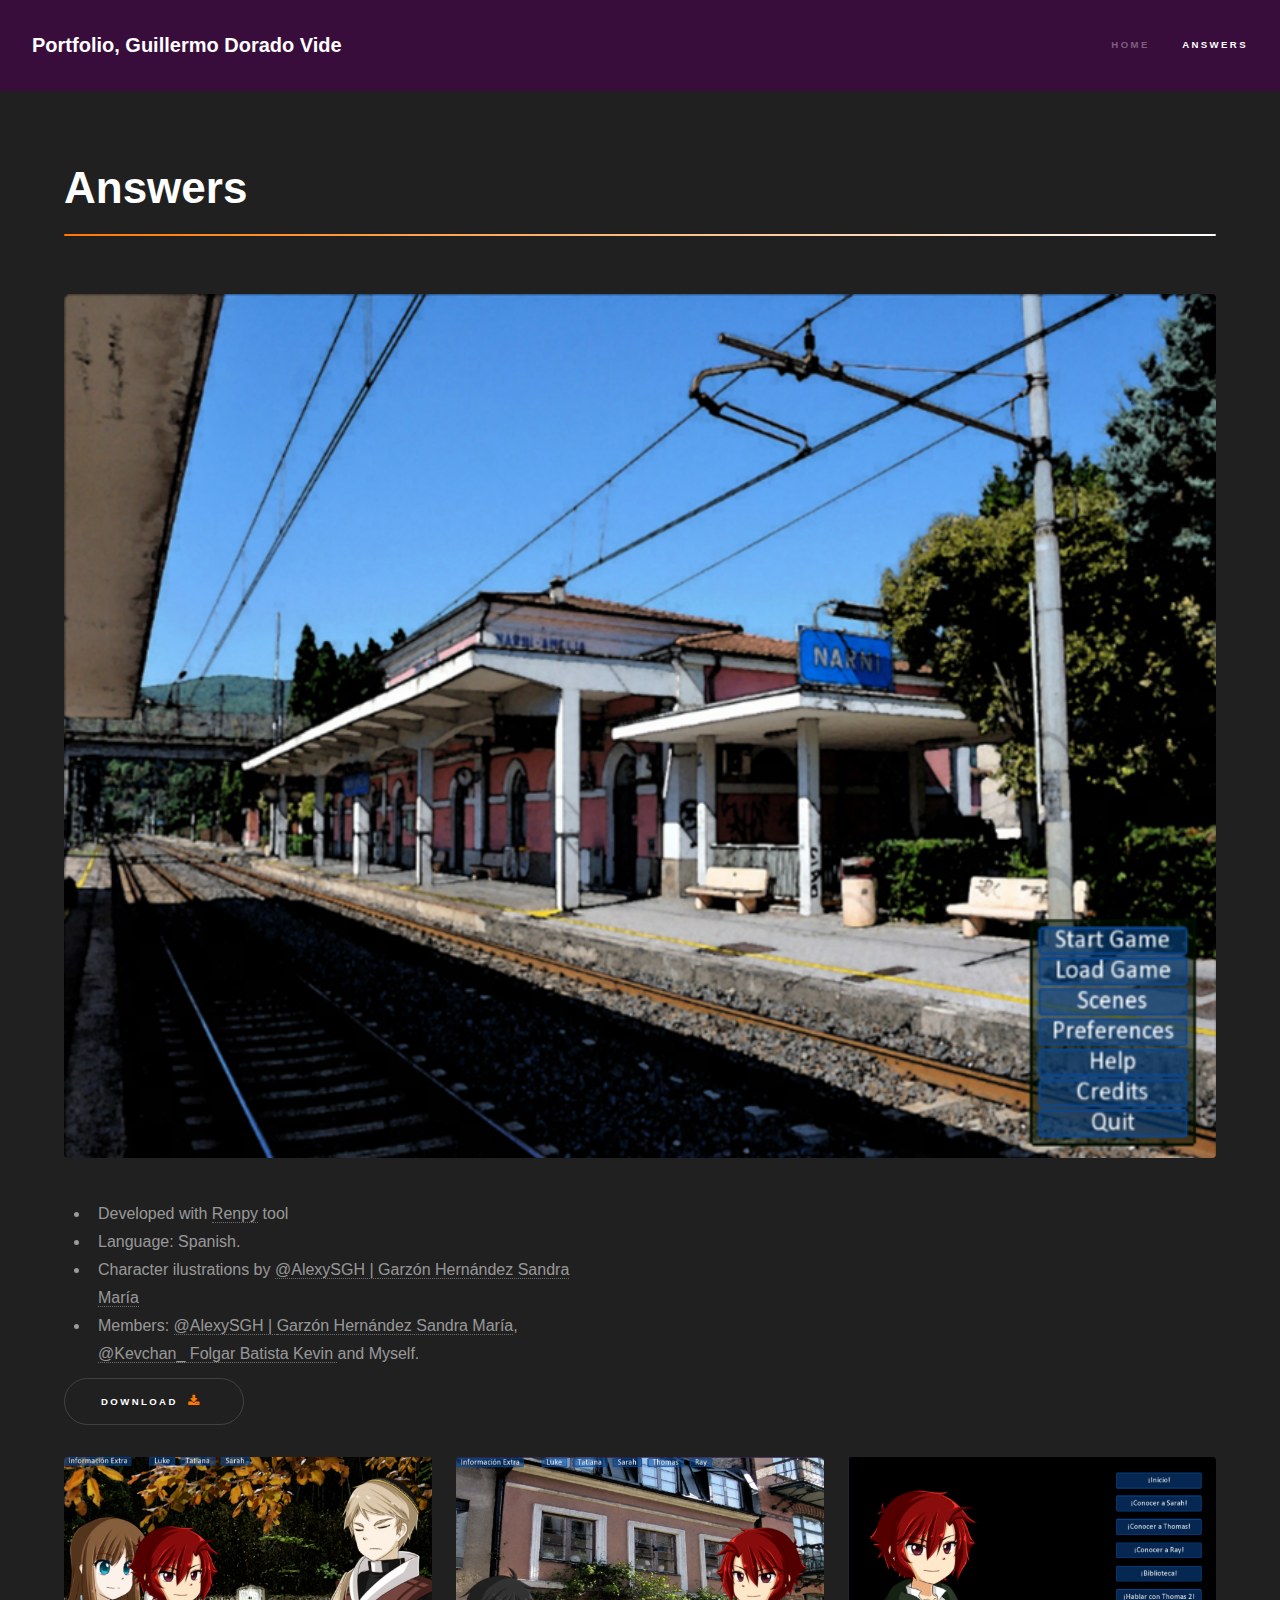
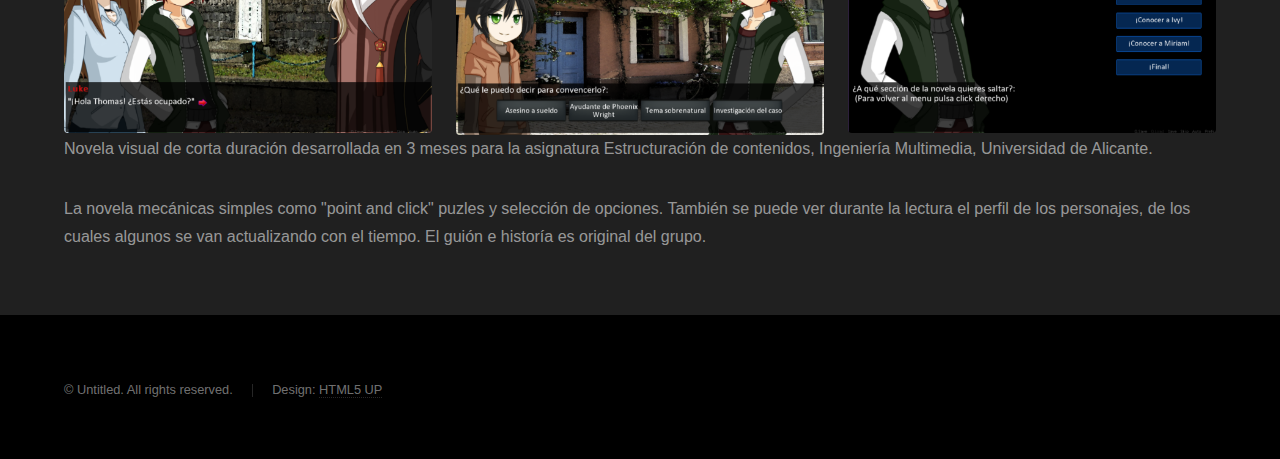
==== commit d329a396: "A ver si ahora se actualiza de una vez ya" ====
--- a/AnswerForIM.html
+++ b/AnswerForIM.html
@@ -34,20 +34,26 @@
 					<section id="main" class="wrapper">
 						<div class="inner">
 							<h1 class="major">Answers</h1>
-							<span class="image fit"><img src="images/answers/answer_main.png" alt="" /></span>
-							<ul class="actions">
-								<li><a href="resources/answers/Answers-1.1-win.zip" target="_blank" class="button">Download <span class="icon major fa-download" id="curriculum"></span></a></li>
-							</ul>
+								<span class="image fit"><img src="images/answers/answer_main.png" alt="" /></span>
+
 							<div class ="details-list">
 								<ul class="two-column">
 									<li>Developed with <a href="https://www.renpy.org/">Renpy</a> tool</li>
 									<li> Language: Spanish.</li>
-									<li>Character ilustrations by <a href="https://twitter.com/AlexySGH">@AlexySGH | </a><a href="http://alexysgh.tumblr.com/">Garzón Hernández, Sandra María</a></li>
-									<li>Members: Myself, <a href="https://twitter.com/AlexySGH">@AlexySGH | </a><a href="http://alexysgh.tumblr.com/">Garzón Hernández, Sandra María</a>, Kevin</li>
+									<li>Character ilustrations by <a href="https://twitter.com/AlexySGH">@AlexySGH | </a><a href="http://alexysgh.tumblr.com/">Garzón Hernández Sandra María</a></li>
+									<li>Members: <a href="https://twitter.com/AlexySGH">@AlexySGH | </a><a href="http://alexysgh.tumblr.com/">Garzón Hernández Sandra María</a>, <a href="https://twitter.com/@Kevchan_">@Kevchan_ Folgar Batista Kevin </a>and Myself.</li>
+								</ul>
+								<ul class="actions">
+									<li><a href="resources/answers/Answers-1.1-win.zip" target="_blank" class="button">Download <span class="icon major fa-download" id="curriculum"></span></a></li>
 								</ul>
 							</div>
-							<p>Donec eget ex magna. Interdum et malesuada fames ac ante ipsum primis in faucibus. Pellentesque venenatis dolor imperdiet dolor mattis sagittis. Praesent rutrum sem diam, vitae egestas enim auctor sit amet. Pellentesque leo mauris, consectetur id ipsum sit amet, fergiat. Pellentesque in mi eu massa lacinia malesuada et a elit. Donec urna ex, lacinia in purus ac, pretium pulvinar mauris. Curabitur sapien risus, commodo eget turpis at, elementum convallis elit. Pellentesque enim turpis, hendrerit tristique.</p>
-							<p>Interdum et malesuada fames ac ante ipsum primis in faucibus. Pellentesque venenatis dolor imperdiet dolor mattis sagittis. Praesent rutrum sem diam, vitae egestas enim auctor sit amet. Pellentesque leo mauris, consectetur id ipsum sit amet, fersapien risus, commodo eget turpis at, elementum convallis elit. Pellentesque enim turpis, hendrerit tristique lorem ipsum dolor.</p>
+							<div class="row uniform">
+								<div class="4u"><span class="image fit"><img src="images/answers/answer_home.png" alt="" /></span></div>
+								<div class="4u"><span class="image fit"><img src="images/answers/answer_choice.png" alt="" /></span></div>
+								<div class="4u"><span class="image fit"><img src="images/answers/answer_scenes.png" alt="" /></span></div>
+							</div>
+							<p>Novela visual de corta duración desarrollada en 3 meses para la asignatura Estructuración de contenidos, Ingeniería Multimedia, Universidad de Alicante.</p>
+							<p>La novela mecánicas simples como "point and click" puzles y selección de opciones. También se puede ver durante la lectura el perfil de los personajes, de los cuales algunos se van actualizando con el tiempo. El guión e historía es original del grupo.</p>
 						</div>
 					</section>
 
--- a/assets/css/main.css
+++ b/assets/css/main.css
@@ -3988,3 +3988,9 @@
 			display: inline-block;
 			background: transparent;
 		}
+
+		#image_small {
+		width: 40%;
+		display:block;
+		margin:auto;
+		}
